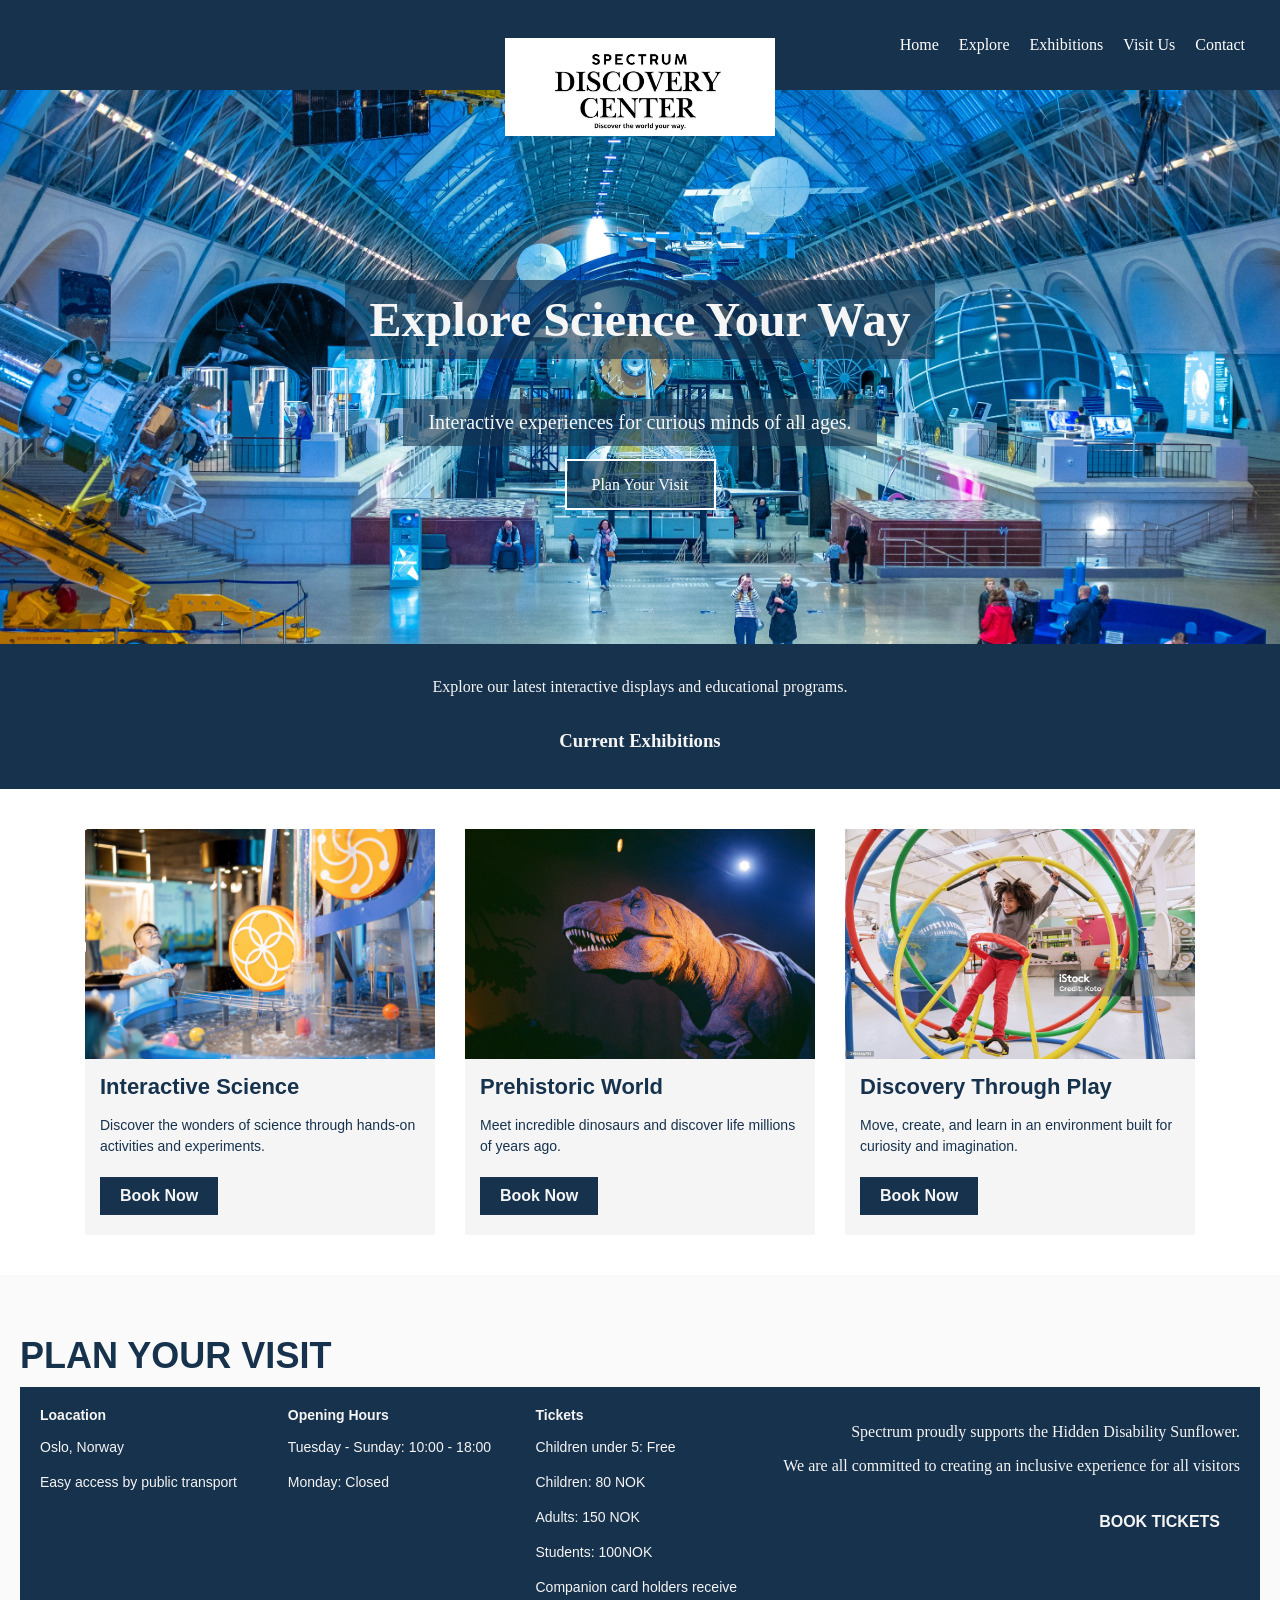
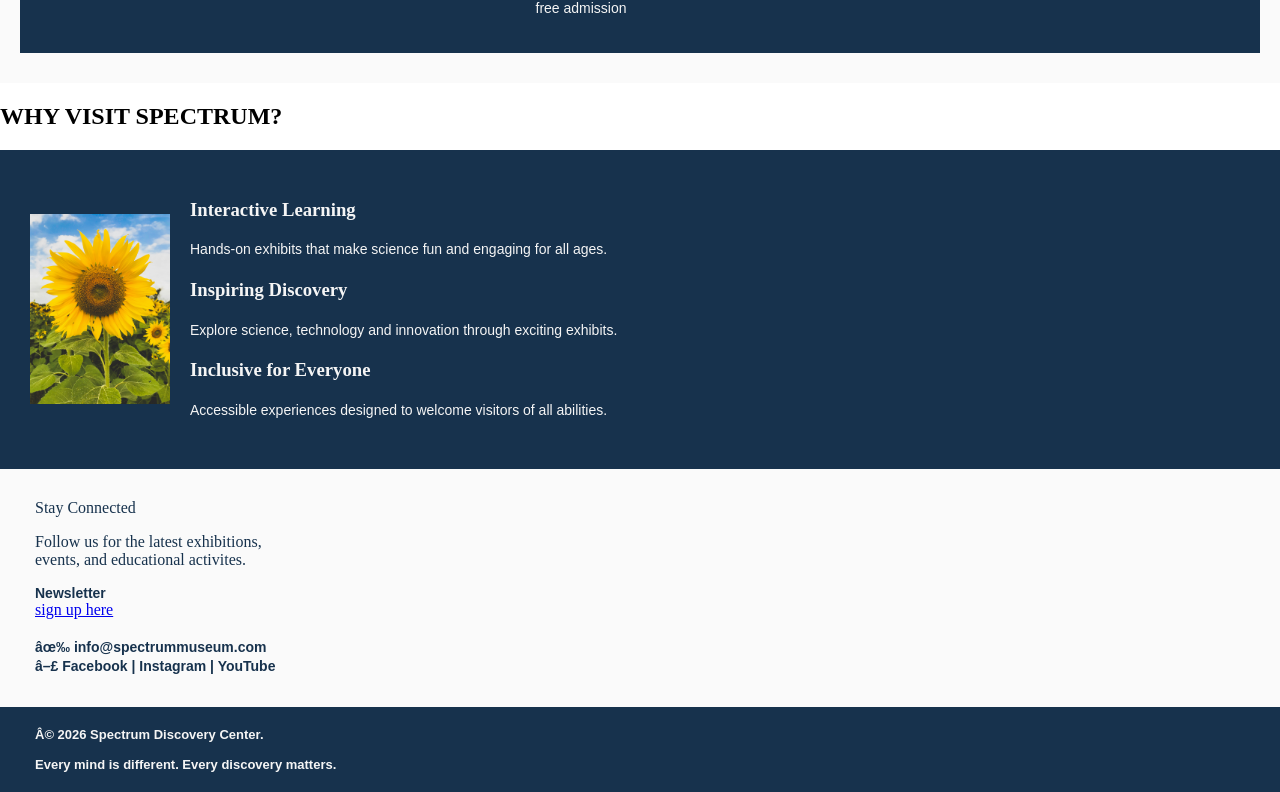
==== index.html @ 89697efa "Add exhibitions page and pdate homepage" ====
<!DOCTYPE html>
<html lang="en>
<head>
    <meta charset="UTF-8">
    <meta name ="viewport" content="width=device-width, initial-scale=1.0">

    <title>Home | Spectrum Science Museum</title>

    <meta
            name="description"
            content="Explore interactive science experiences for curious minds of all ages.">

    <link rel="stylesheet" href="style.css">
</head>

<body>

<header>

    <div class="logo">
        <img src="images/logo.png" alt="Spectrum Discovery Center">
    </div>

    <nav>
        <a href="index.html">Home</a>
        <a href="explore.html">Explore</a>
        <a href="exhibitions.html">Exhibitions</a>
        <a href="visit.html">Visit Us</a>
        <a href="contact.html">Contact</a>
    </nav>

</header>  
<main>

    <section class="hero">
    
    <h2>Explore Science Your Way</h2>

    <p>
        Interactive experiences for curious minds of all ages.
    </p>

    <a href="visit.html" class="btn"> Plan Your Visit

    </a>

    </section>
    <section class="exhibitions">
        <p>Explore our latest interactive displays and educational programs.</p>
         <h3>Current Exhibitions</h3>
    </section>
<section class="exhibition-cards">

    <article class="exhibition-card">
        <img src="images/interactive-science.png" alt="Exhibition 1">
        <h3>Interactive Science</h3>
        <p>Discover the wonders of science through hands-on activities and experiments.</p>
        <a href="exhibitions.html" class="card">Book Now</a>
    </article>

    <article class="exhibition-card">
        <img src="images/prehistoric-world.jpg" alt="Exhibition 2">
        <h3>Prehistoric World</h3>
        <p>Meet incredible dinosaurs and discover life millions of years ago.</p>
        <a href="exhibitions.html" class="card">Book Now</a>
    </article>

    <article class="exhibition-card">
        <img src="images/discovery-through-play.jpg" alt="Exhibition 3">
        <h3>Discovery Through Play</h3>
        <p>Move, create, and learn in an environment built for curiosity and imagination.</p>
        <a href="exhibitions.html" class="card">Book Now</a>
    </article>
</section>

<section class="visit-section">
    <h2>Plan Your Visit</h2>

    <div class="visit-info">
        
        <div class="visit-column"
>
            <h3>Loacation</h3>
            <p>Oslo, Norway</p>
            <p>Easy access by public transport</p>
        </div>

        <div class="visit-column">
            <h3>Opening Hours</h3>
            <p>Tuesday - Sunday: 10:00 - 18:00 </p>
            <p>Monday: Closed</p>
        </div>

        <div class="visit-column">
            <h3>Tickets</h3>
            <p>Children under 5: Free</p>
            <p>Children: 80 NOK</p>
            <p>Adults: 150 NOK</p>
            <p>Students: 100NOK</p>
            <p>Companion card holders receive free admission</p>
        </div>
    

    <div class="visit-accessability">
        <p>Spectrum proudly supports the Hidden Disability Sunflower. </p>  
        <p>We are all committed to creating an inclusive experience for all visitors</p>   


<a href="visit.html" class="visit-button">BOOK TICKETS </a>

</div>

</section>

<section class="Why-visit">

    <h2>WHY VISIT SPECTRUM?</h2>

    <div class="why-visit-content">

        <img src="images/sunflower.jpg"alt="Hidden Disability Sunflower" class=sunflower-image>

        <div class="why-visit-text">
            <h3>Interactive Learning</h3>
            <p> Hands-on exhibits that make science fun and engaging for all ages.</p>
            <h3>Inspiring Discovery</h3>
            <p>Explore science, technology and innovation through exciting exhibits.</p>

        <h3>Inclusive for Everyone</h3>

        <p>Accessible experiences designed to welcome visitors of all abilities. </p>
       
        </div>

        </div>

    </section>

    <section class="stay-connected"
        <h2>Stay Connected</h2>
        
        <p class="stay-intro">

    Follow us for the latest exhibitions, <br> 
    events, and educational activites.
    </p>    

    <div class="newsletter">
        <h3>Newsletter</h3>
        <a href="#">sign up here</a>
    </div>

    <div class="contact-info">
        <p>✉ info@spectrummuseum.com</p>
        <p>▣ Facebook | Instagram | YouTube</p>
    </div>

</section>

</main>  

<footer class="footer">

    <p>© 2026 Spectrum Discovery Center.</p>
    <p> Every mind is different. Every discovery matters.</p>

</footer>
</body>
</html>
---- style.css ----
body {
    margin: 0;
    background-color: #whitesmoke;
}

header {
    position: relative;
    height: 90px;
    background-color: #17324d;
    display: flex;
    align-items: center;
    justify-content: flex-end;
    padding: 0 35px;
    box-sizing: border-box;
}

.logo {
    position: absolute;
    left: 50%;
    top: 30px;
    transform: translateX(-50%);
    width: 300px;
    background-color: #whitesmoke;
    padding: 8px 15px;
    box-sizing: border-box;
    z-index: 10;
}

.logo img {
    width: 100%;
    height: auto;
    display: block;

}

nav a {
    color:white;
    text-decoration: none;
}

nav {
    display: flex;
    align-items: center;
    gap: 20px;
}


.hero h2 {
    font-size: 48px;
    color: whitesmoke;
    background-color: rgb(23 50 77 / 60%);
    display: inline-block;
    padding: 12px 25px;
}

.hero p {
    font-size: 20px;
    margin-bottom: 30px;
    color: whitesmoke;
    background-color: rgb(23 50 77 / 60%);
    width: fit-content;
    display: block;
    padding: 12px 25px;
    margin: 0 auto 30px auto;
}

.btn {
    background-color: rgb(23 50 77 / 60%);
    color:white;
    text-decoration: none;
    padding: 15px 25px;
    border: 2px solid white;
}

.hero {
    background-image: url("images/hero-image.jpg");
    background-size: cover;
    background-position: center;
    padding: 150px 20px;
    text-align: center;
}

.exhibitions {
    background-color: #17324d;
    color: whitesmoke;
    text-align: center;
    display: flex;
    flex-direction: column;
    align-items: center;
    padding: 18px 20px;

}
.exhibition-intro {
    font-family: "Cinzel", sans-serif;
    font-size: 16px;
    margin: 0 0 10px;
    text-transform: uppercase;
    
}

.exhibitions h2 {
    font-family: "Cinzel", sans-serif;
    font-size: 36px;
    color: whitesmoke;
    margin: 0;
    text-transform: uppercase;

}
.exhibition-cards {
    display: flex;
    flex-direction: row;
    justify-content: center;
    align-items: stretch;
    gap: 30px;
    width: 100%;
    padding: 40px 3%;
    box-sizing: border-box;
}

.exhibition-card {
    flex: 1;
    max-width: 350px;
    background-color: whitesmoke;

}

.exhibition-card h3 {
    font-family: "Cinzel", sans-serif;
    color:#17324d;
    font-size: 22px;
    margin: 15px;
}
.exhibition-card img {
    width: 100%;
    height: 230px;
    object-fit: cover;
    display: block;
}

.exhibition-card p {
    font-family: "Poppins", sans-serif;
    color: #17324d;
    font-size: 14px;
    line-height: 1.5;
    margin: 0 15px 20px;
}

.exhibition-card .card {
    display: inline-block;
  background-color: #17324d;
  color: whitesmoke;
  text-decoration: none;
  padding: 10px 20px;
  margin: 0 15px 20px;
  font-family: "Poppins", sans-serif;
  font-weight: 600;

}

.visit-section {
  padding: 30px 20px;
  background-color:#FAFAFA;
}

.visit-section h2 {
  font-family: "Cinzel", sans-serif;
  font-size: 36px;
  color: #17324d;
  text-transform: uppercase;
 margin-bottom: 10px;
}

.visit-info {
  display: flex;
  justify-content: space-between;
  gap: 20px;
  background-color: #17324d;
  color: whitesmoke;
  padding: 20px;
}

.visit-column {
  flex: 1;
}

.visit-column h3 {
  font-family: "Poppins", sans-serif;
  font-size: 14px;
  color: whitesmoke;
  margin-top: 0;
  
}

.visit-column p {
  font-family: "Poppins", sans-serif;
  font-size: 14px;
  line-height: 1.5;
}

.visit-accessability {
 text-align: right;
  
}

.visit-button {
  display: inline-block;
  background-color: 17324d;
  color: whitesmoke;
  text-decoration: none;
  padding: 12px 20px;
  margin-top: 10px;
  font-family: "Poppins", sans-serif;
  font-weight: 600;
}

.why-visit-content {
    display: flex;
    align-items: center;
    gap: 20px;
    background-color: #17324d;
    color: whitesmoke;
  padding: 30px 
 
}

.sunflower-image {
    width: 140px;
    height: 190px;
    object-fit: cover;
    flex-shrink: 0;
}

.why-visit-text {
    flex: 1;
}

.why-visit h2 {
    font-family: "Cinzel", sans-serif;
    color: #17324d;
    font-size: 36px;
    margin: 0px;
    text-transform: uppercase;
    padding: 30px 20px 15px;
}

.why-visit h3 {
    font-family: "Poppins", sans-serif;
    color: whitesmoke;
    font-size: 18px;
    margin: 0 0 5px;
}

.why-visit-text p {
    font-family: "Poppins", sans-serif;
    color: whitesmoke;
    font-size: 14px;
    line-height: 1.5;
    margin: 0 0 18px;
}

.stay-connected {
    background-color: #FAFAFA;
    color: #17324d;
    padding: 30px 35px;
}

.stay-connected h2 {
    font-family: "Cinzel", sans-serif;
    font-size: 28px;
    margin: 0 0 15px;
    text-transform: uppercase;
}

.stay.intro {
    font-family: "Poppins", sans-serif;
    font-size: 14px;
    font-weight: 600;
    line-height: 1.5;
    margin-bottom:20px;
}

.newsletter h3 {
    font-family: "Poppins", sans-serif;
    font-size: 14px;
   margin: 0;
}

.contact-info {
   margin-top: 20px;
}

.contact-info p {
    font-family: "Poppins", sans-serif;
    font-size: 14px;
    font-weight: 600;
    margin: 3px 0;
}

.footer {
    background-color: #17324d;
    color: whitesmoke;
    padding: 20px 35px;

}

.footer p {
    font-family: "Poppins", sans-serif;
    font-size: 13px;
    font-weight: 600;
    margin: 0 0 15px;
}

.footer p:last-child {
    margin: 0;
}   

.school-banner {
    max-width: 850px;
    margin: 40px auto 30px;
    padding: 18px 20px;
    background-color: #17324d;
    color: whitesmoke;
    text-align: center;
    box-sizing: border-box;
}

.school-banner p {
    margin: 0;
    font-family:"Poppins", sans-serif;
    font-weight: 600;
    text-transform: uppercase;
}

.discovery-intro {
    text-align: center;
    padding: 10px 20px 30px;
}

.discovery-intro h1 {
    font-family: "Cinzel", sans-serif;
    color:#17324d;
    text-transform: uppercase;
    font-size: 36px;
    margin: 0 0 15px;
}

.discovery-intro p {
    max-width: 750px;
    margin: 0 auto;
    font-family: "Poppins", sans-serif;
    color: #17324d;
    line-height: 1,6;
}









/*MOBILE */
@media (max-width: 768px) {
    .exhibition-cards {

    /* NAVIGATION */
        nav {
            flex-direction: column;
            align-items: center;
            gap: 10px;
        }

        .hero h2 {
            font-size: 28px;
        }

        /*CURRENT EXHIBITIONS */
        .exhibition-cards {
            flex-direction: column;
            align-items: center;
            padding: 20px 25px;
        }

        .exhibition-card {
            width: 100%;
            max-width: 400px;

        }

        .exhibition-card img {
            width: 100%;
            height: 220 px;
            object-fit: cover;
        }
        
        /*Plan Your Visit */
        .visit-info {
            flex-direction: column;
            align-items: center;
            text-align: center;
        }

        .visit-column {
          width: 100%;
        }

        .visit-accessability {
            text-align: left;
        }

        /*Why Visit Spectrum */
        .why-visit-content {
            flex-direction: column;
            align-items: flex-start;
        }

        .sunflower-image {
            width: 140px;
            height: 190px;
        }

        /*Stay Connected */
        .stay-connected {
            padding: 25px 20px;
        }

        /*Footer */
        .footer {
            padding: 20px 20px;
        }   

        


}
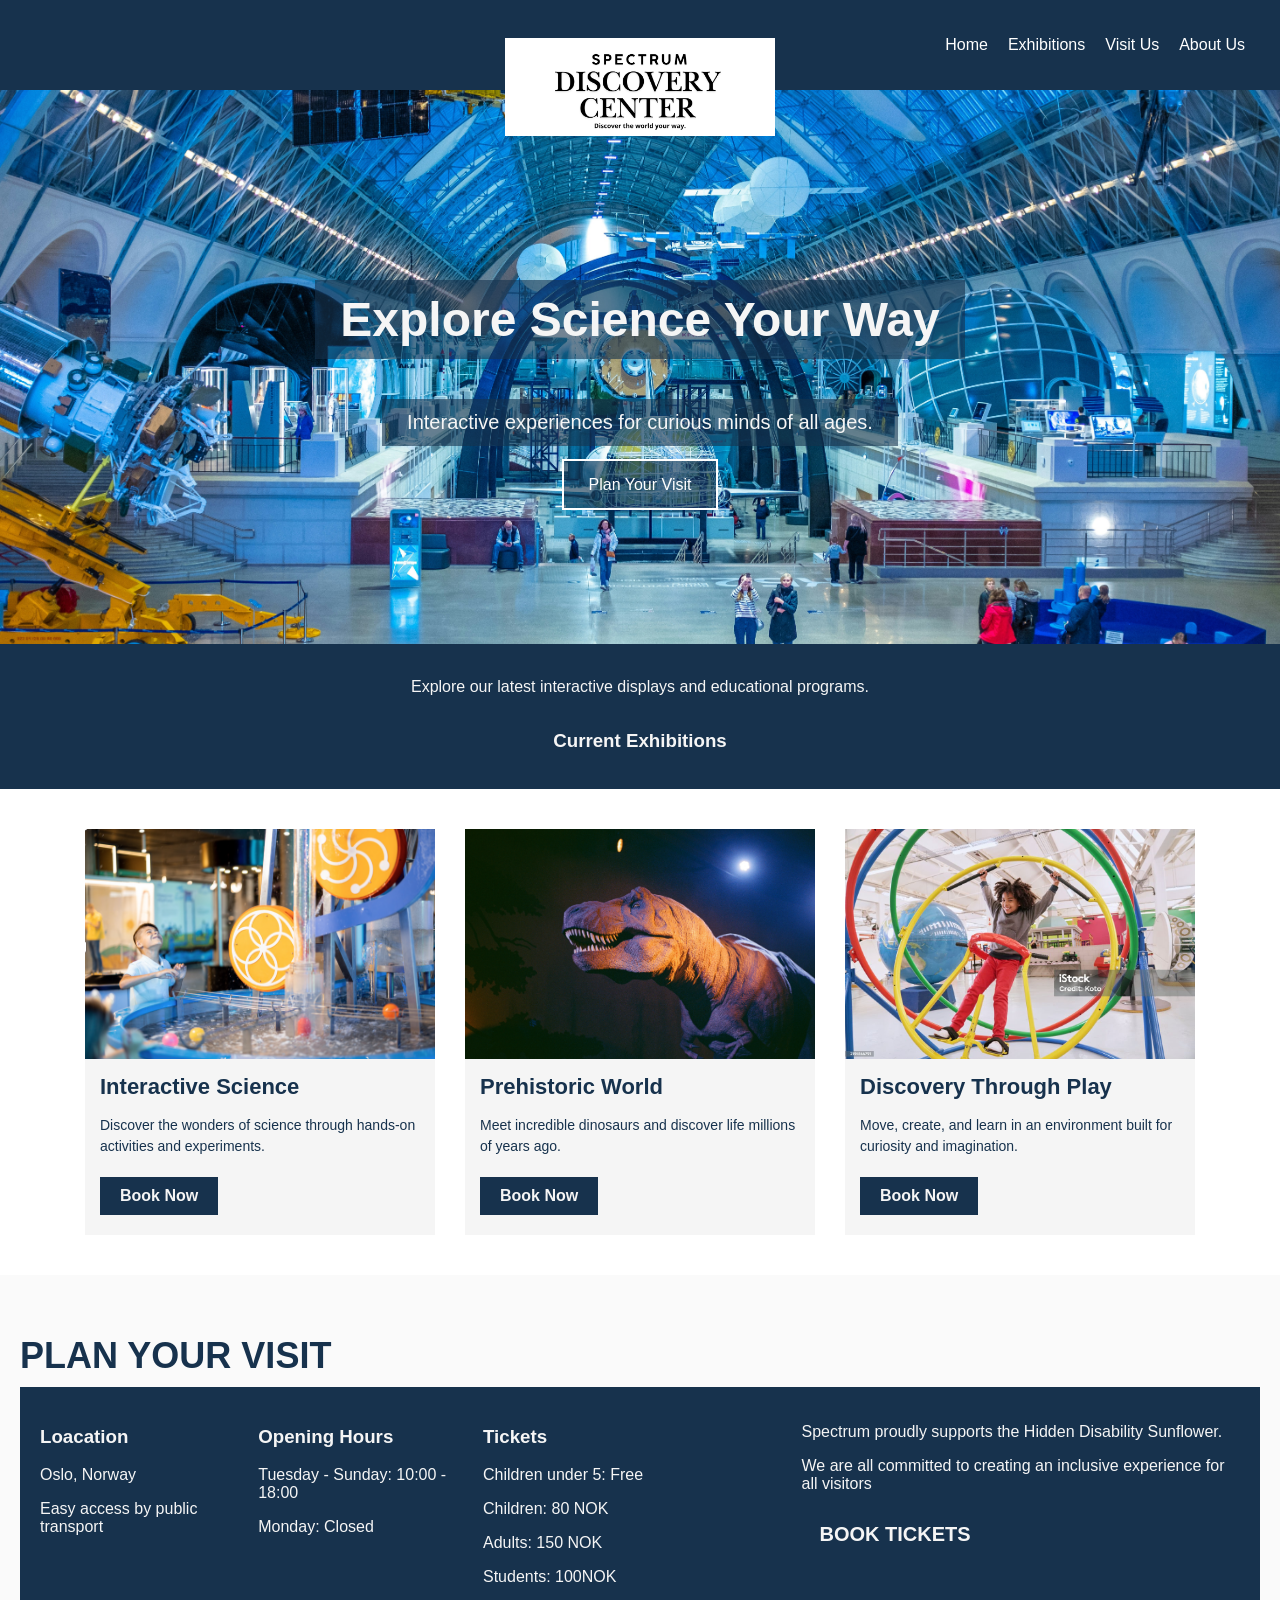
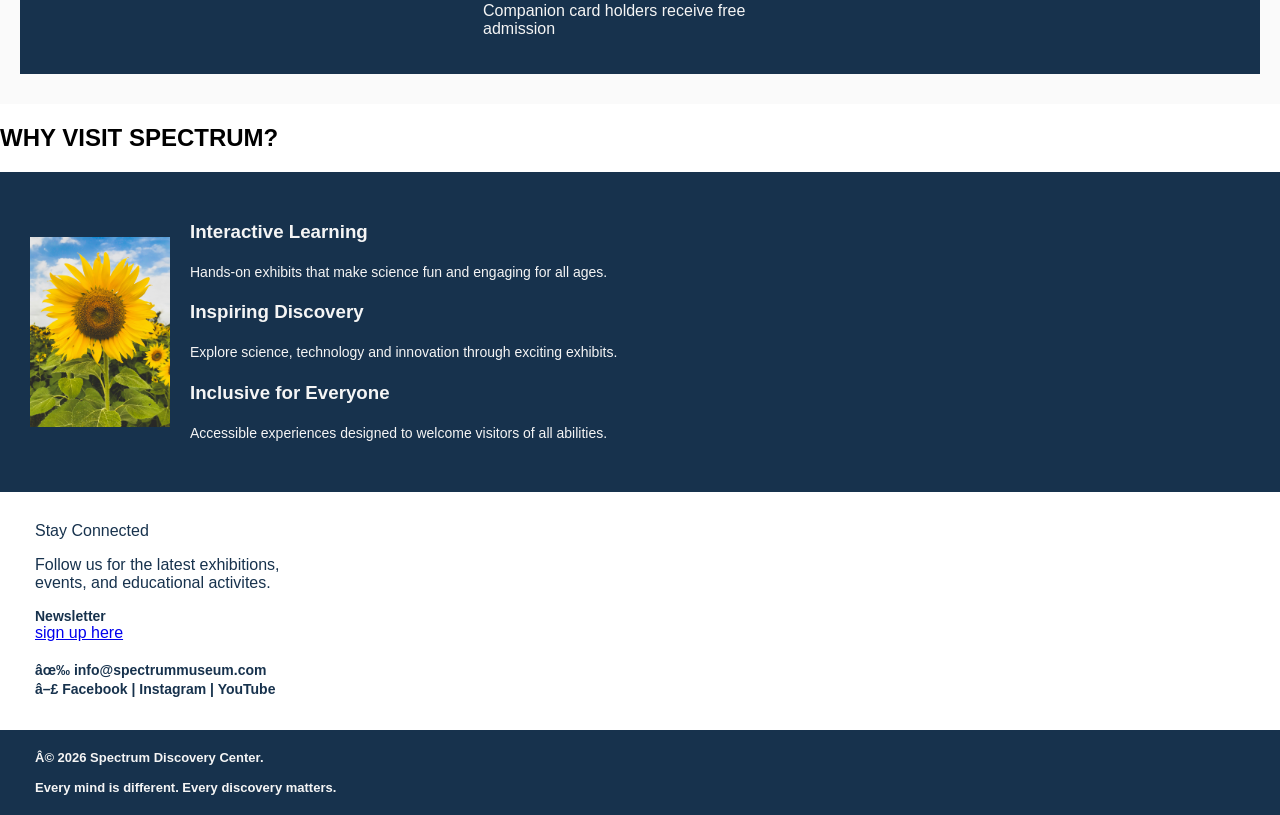
==== commit 41a5146c: "Build museum pages and responsive layouts" ====
--- a/index.html
+++ b/index.html
@@ -23,10 +23,9 @@
 
     <nav>
         <a href="index.html">Home</a>
-        <a href="explore.html">Explore</a>
         <a href="exhibitions.html">Exhibitions</a>
-        <a href="visit.html">Visit Us</a>
-        <a href="contact.html">Contact</a>
+        <a href="about us.html">Visit Us</a>
+        <a href="contact.html">About Us</a>
     </nav>
 
 </header>  
@@ -55,14 +54,14 @@
         <img src="images/interactive-science.png" alt="Exhibition 1">
         <h3>Interactive Science</h3>
         <p>Discover the wonders of science through hands-on activities and experiments.</p>
-        <a href="exhibitions.html" class="card">Book Now</a>
+        <a href" class="card">Book Now</a>
     </article>
 
     <article class="exhibition-card">
         <img src="images/prehistoric-world.jpg" alt="Exhibition 2">
         <h3>Prehistoric World</h3>
         <p>Meet incredible dinosaurs and discover life millions of years ago.</p>
-        <a href="exhibitions.html" class="card">Book Now</a>
+        <a href" class="card">Book Now</a>
     </article>
 
     <article class="exhibition-card">
@@ -76,7 +75,7 @@
 <section class="visit-section">
     <h2>Plan Your Visit</h2>
 
-    <div class="visit-info">
+    <div class="home-visit-info">
         
         <div class="visit-column"
 >
--- a/style.css
+++ b/style.css
@@ -1,6 +1,12 @@
 body {
     margin: 0;
     background-color: #whitesmoke;
+    font-family: "Cinzel", sans-serif;
+}
+
+h1,
+h2 {
+    font-family: "Cinzel", sans-serif;
 }
 
 header {
@@ -47,6 +53,7 @@
 
 .hero h2 {
     font-size: 48px;
+    font-family: "Cinzel", sans-serif;
     color: whitesmoke;
     background-color: rgb(23 50 77 / 60%);
     display: inline-block;
@@ -55,6 +62,7 @@
 
 .hero p {
     font-size: 20px;
+    font-family: "Cinzel", sans-serif;
     margin-bottom: 30px;
     color: whitesmoke;
     background-color: rgb(23 50 77 / 60%);
@@ -146,7 +154,7 @@
 }
 
 .exhibition-card .card {
-    display: inline-block;
+  display: inline-block;
   background-color: #17324d;
   color: whitesmoke;
   text-decoration: none;
@@ -170,7 +178,7 @@
  margin-bottom: 10px;
 }
 
-.visit-info {
+.home-visit-info {
   display: flex;
   justify-content: space-between;
   gap: 20px;
@@ -179,11 +187,11 @@
   padding: 20px;
 }
 
-.visit-column {
+.home-visit-column {
   flex: 1;
 }
 
-.visit-column h3 {
+.home-visit-column h3 {
   font-family: "Poppins", sans-serif;
   font-size: 14px;
   color: whitesmoke;
@@ -191,18 +199,18 @@
   
 }
 
-.visit-column p {
+.home-visit-column p {
   font-family: "Poppins", sans-serif;
   font-size: 14px;
   line-height: 1.5;
 }
 
-.visit-accessability {
+.home-visit-accessability {
  text-align: right;
   
 }
 
-.visit-button {
+.home-visit-accessability {
   display: inline-block;
   background-color: 17324d;
   color: whitesmoke;
@@ -232,6 +240,10 @@
 
 .why-visit-text {
     flex: 1;
+    width: 100%;
+    max-width: none;
+    margin: 0;
+    padding: 0;
 }
 
 .why-visit h2 {
@@ -258,8 +270,17 @@
     margin: 0 0 18px;
 }
 
+.why-visit content {
+    width: 100%;
+    max-width: none;
+    margin: 0;
+    padding: 60px 40px;
+    box-sizing: border-box;
+    background-color: #17324d;
+}
+
 .stay-connected {
-    background-color: #FAFAFA;
+    background-color:white;
     color: #17324d;
     padding: 30px 35px;
 }
@@ -352,17 +373,308 @@
     line-height: 1,6;
 }
 
-
-
-
-
-
-
-
+.experience {
+    max-width: 1200px;
+    margin: 0 auto;
+    padding: 40px 20px;
+    display: grid;
+    grid-template-columns: 1fr 340px;
+    gap: 60px;
+    align-items: start;
+}
+
+.experience h2 {
+    margin-top: 0;
+    margin-bottom: 24px;
+}
+
+.experience h3 {
+    margin-top: 20px;
+    margin-bottom: 4px;
+    font-size: 1rem;
+}
+
+.experience p {
+    max-width: 700px;
+    line-height: 1.6;
+    margin: 0 0 16px;
+    line-height: 1,5;
+}
+
+.experience img {
+    width: 260px;
+    height: 190px;
+    object-fit: cover;
+    flex-shrink: 0;
+    max-width: 1160px;
+}
+
+.sunflower-card {
+    background-color: #17324d;
+    font-family: "Cinzel", sans-serif;
+    color: whitesmoke;
+    padding: 20px;
+    text-align: center;
+    max-width: 340px;
+}
+
+.sunflower-card h2 {
+    margin-top: 0;
+    margin-bottom: 18px;
+    font-size: 1,1rem;
+}
+
+.sunflower-card p {
+    margin: 0;
+    line-height: 1,5;
+    font-size: 0,95rem;
+}
+
+.sunflower-card img {
+    display: block;
+    width: 180px;
+    max-width: 100%;
+    height: auto;
+    margin: 0 auto;
+}
+
+.exhibition-details {
+    max-width: 1160px;
+    margin: 0 auto;
+    padding: 20px 20px 30px;
+}
+
+.exhibition-details p {
+    max-width: 800px;
+    margin: 0 0 16px;
+    line-height: 1,5;
+    font-size: 16px;
+    line-height: 1,6;
+}
+
+.exhibition-details ul {
+    margin: 0;
+    padding-left: 22px;
+    line-height: 1,5;
+    font-size: 16px;
+}
+
+.exhibition-details li {
+    margin-bottom: 4px;
+}
+
+.ready-explore {
+    max-width: 1160px;
+    margin: 0 auto;
+    padding: 40px 30px 65px;
+}
+
+.ready-explore h2 {
+    margin: 0 0 40px;
+    font-family: "Cinzel" sans-serif;
+    font-size: 32px;
+    text-transform: uppercase;
+}
+
+.ready-explore p {
+    margin: 0 0 22px;
+    font-size: 20px;
+    font-weight: bold;
+    line-height: 1,5;
+}
+
+.visit-button {
+    display: inline-block;
+    background-color: #17324d;
+    color: whitesmoke;
+    padding: 14px 18px;
+    font-size: 20px;
+    font-weight: bold;
+    text-decoration: none;
+    text-transform: uppercase;
+}
+
+.visit-button:hover {
+background-color: #17324d;
+}
+
+.visit-button:focus-visible {
+    outline: 3px solid #000;
+    outline-offset: 3px;
+}
+
+.explore-gallery {
+    max-width: 1160px;
+    margin: 0 auto;
+    padding: 40px 20px;
+    display: grid;
+    grid-template-columns: repeat(3, 1fr);
+    gap: 20px;
+}
+
+.explore-gallery img {
+    display: block;
+    width: 100%;
+    height: 260px;
+    object-fit: cover;
+}
+
+.visit-hero {
+    max-width: 1160px;
+    margin: 0 auto;
+    padding: 30px 20px 0;
+}
+
+.visit-hero h1 {
+    margin: 0 0 24px;
+    font-family: "Cinzel" sans-serif;
+    font-size: 32px;
+    text-transform: uppercase;
+}
+
+.visit-hero img {
+    display: block;
+    width: 100%;
+    height: 520px;
+    object-fit: cover;
+}
+
+.visit-info {
+    max-width: 1060px;
+    margin: 0 auto;
+    padding: 55px 30px;
+    background-color: white;
+    color: black;
+
+    display; grid;
+    grid-template-columns: 2fr 1fr 1fr;
+    gap: 60px;
+    align-items: start;
+}
+
+.visit-info h2 {
+    margin: 0;
+    font-family: "Cinzel"sans-serif;
+    font-size: 26px;
+    text-transform: uppercase;
+}
+
+.visit-info p {
+    margin: 0;
+    font-size: 20px;
+    line-height: 1,25;
+    text-transform: uppercase;
+
+}
+
+.visit-details {
+    max-width: 1060px;
+    margin: 0 auto;
+    padding: 45px 20px 20px;
+}
+
+.visit-details h2 {
+    margin: 0 0 6px;
+    font-family: "Cinzel" sans-serif;
+    font-size: 16px;
+}
+
+.visit-details p {
+    margin: 0 0 20px;
+    font-size: 14px;
+    line-height: 1,4;
+}
+
+.visit-details h3 {
+    margin: 0 0 18px;
+    font-size: 14px;
+}
+
+.visit-details ul {
+    margin: -14px 0 22px;
+    padding-left: 22px;
+    font-size: 14px;
+    line-height: 1,4;
+}
+
+.getting.here-heading {
+    margin-top: 28px;
+    font-size: 20px;
+}
+
+.museum.adress {
+    margin: 0 0 20px;
+    font-size: 14px;
+    font-style: normal;
+    line-height: 1,4;
+}
+
+.visit-faq {
+max-width: 1060px;
+margin: 0 auto;
+padding: 25px 20px 100px;
+}
+
+.visit-faq h2 {
+    margin: 0 0 8px;
+    font-family: "Cinzel" sans-serif;
+    font-size: 20px;
+}
+
+.visit-faq dl {
+    margin: 8px 0 0 ;
+    
+}
+
+.visit-faq dt {
+    font-weight: bold;
+    font-size: 14px;
+    line-height: 1.35;
+}
+
+.visit-faq dd {
+    margin: 0 0 2px;
+}
+
+.about-story {
+    max-width: 1160px;
+    margin: 0 auto;
+    padding: 50px 30px 70px;
+}
+
+.about-story h1 {
+    margin: 0 0 40px;
+    font-family: "Cinzel" sans-serif;
+    font-size: 32px;
+    text-transform: uppercase;
+    text-align: center;
+}
+
+.about-story h2 {
+    max-width: 1050px;
+    margin: 0 auto 50px;
+    font-family: "Cinzel" sans-serif;
+    font-size: 22px;
+    line-height: 1,35;
+    text-align: center;
+}
+
+.about-text {
+    max-width: 760px;
+    margin: 0 auto;
+    text-align: center;
+}
+
+.about-text p {
+    margin: 0 0 20px;
+    font-size: 15px;
+    font-weight: 600;
+    line-height: 1,5;
+}
 
 /*MOBILE */
 @media (max-width: 768px) {
-    .exhibition-cards {
+
 
     /* NAVIGATION */
         nav {
@@ -429,9 +741,15 @@
         .footer {
             padding: 20px 20px;
         }   
-
+    
+        .explore-gallery {
+            grid-template-columns: 1fr;
         
-
-
-}
-
+        }
+
+        .explore-gallery img {
+            height: 220px;
+        }
+
+}
+
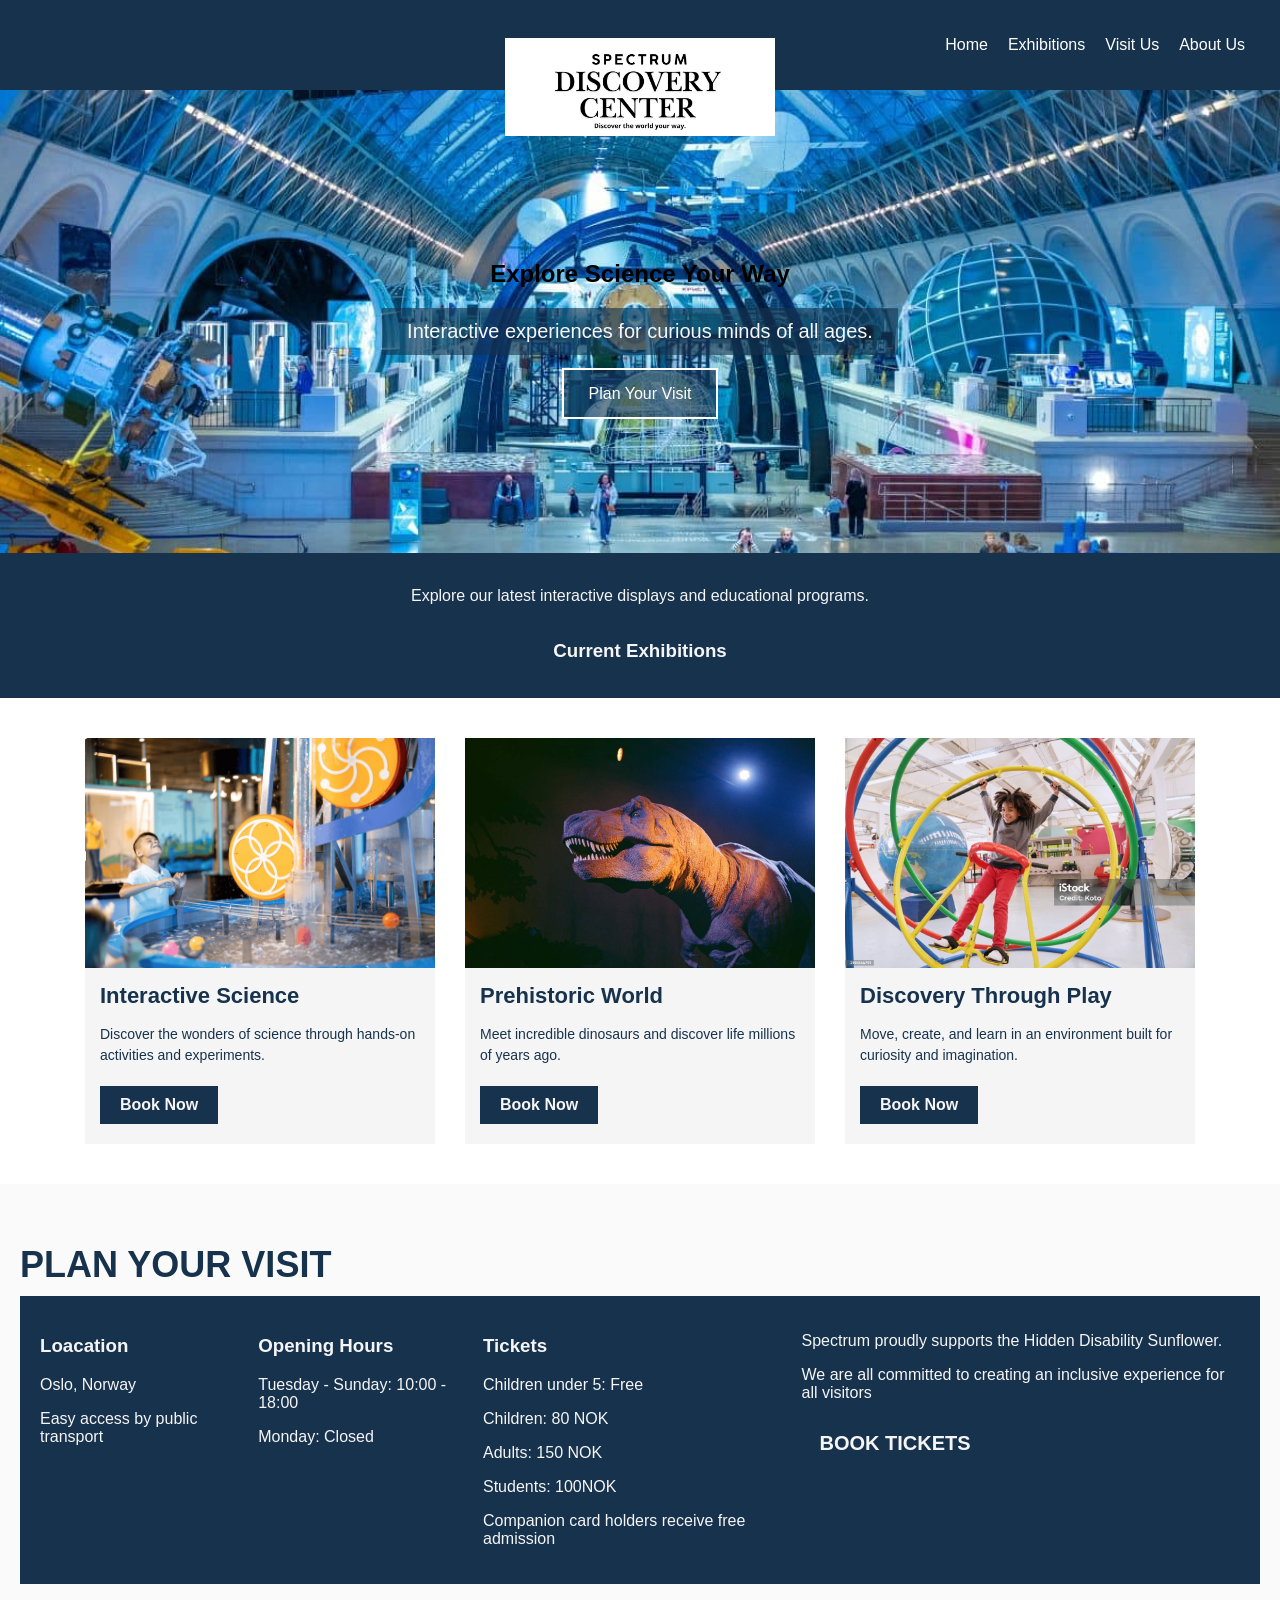
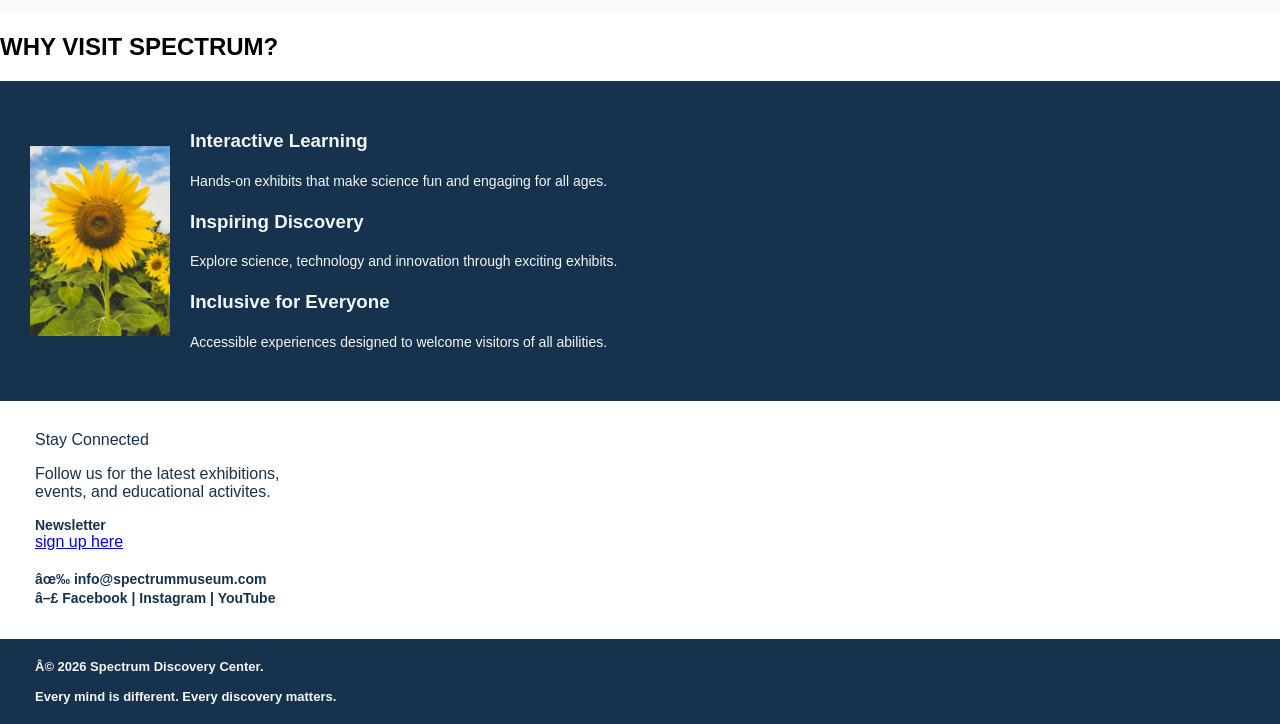
==== commit c02d6fe0: "Optimize pictures and SEO" ====
--- a/index.html
+++ b/index.html
@@ -33,7 +33,7 @@
 
     <section class="hero">
     
-    <h2>Explore Science Your Way</h2>
+    <h1>Explore Science Your Way</h1>
 
     <p>
         Interactive experiences for curious minds of all ages.
@@ -131,8 +131,6 @@
        
         </div>
 
-        </div>
-
     </section>
 
     <section class="stay-connected"
--- a/style.css
+++ b/style.css
@@ -178,6 +178,24 @@
  margin-bottom: 10px;
 }
 
+.visti-hero {
+    text-align: center;
+    padding: 30px 20px;
+}
+
+.visit-hero h1 {
+    font-size: 36px;
+    margin: 0 0 20px;
+}
+
+.visit-hero img {
+    width: 100%;
+    max-width: 900 px;
+    height: auto;
+    display: block;
+    margin: 0 auto;
+}
+
 .home-visit-info {
   display: flex;
   justify-content: space-between;
@@ -373,6 +391,14 @@
     line-height: 1,6;
 }
 
+.discovery-intro img {
+    width: 100%;
+    max-width: 900px;
+    height: auto;
+    display: block;
+    margin: 30px auto 0;
+}
+
 .experience {
     max-width: 1200px;
     margin: 0 auto;
@@ -677,15 +703,40 @@
 
 
     /* NAVIGATION */
-        nav {
+        .nav {
             flex-direction: column;
             align-items: center;
-            gap: 10px;
+            gap: 12px;
+            width: 100%;
+        }
+
+        .nav a {
+            display: block;
+            width: 100%;
+            text-align: center;
+            padding: 8px 0;
         }
 
         .hero h2 {
             font-size: 28px;
         }
+
+        .header {
+            height: auto;
+            min-height: 0;
+            flex-direction: column;
+            justify-content: center;
+            padding: 20px 15px;
+        }
+
+        .logo {
+            position: static;
+            transform: none;
+            width: 220 px;
+            margin: 0 auto 20px;
+        }
+
+        
 
         /*CURRENT EXHIBITIONS */
         .exhibition-cards {
@@ -707,6 +758,12 @@
         }
         
         /*Plan Your Visit */
+
+        .home-visit-info {
+            flex-direction: column;
+            gap: 20px;
+        }
+
         .visit-info {
             flex-direction: column;
             align-items: center;
@@ -719,6 +776,20 @@
 
         .visit-accessability {
             text-align: left;
+        }
+
+        .visit-hero {
+            padding: 20px 15px;
+        }
+
+        .visit-hero h1 {
+            font-size: 28px;
+            line-height: 1.2;
+        }
+
+        .visit-hero img {
+            width: 100%;
+            height: auto;
         }
 
         /*Why Visit Spectrum */
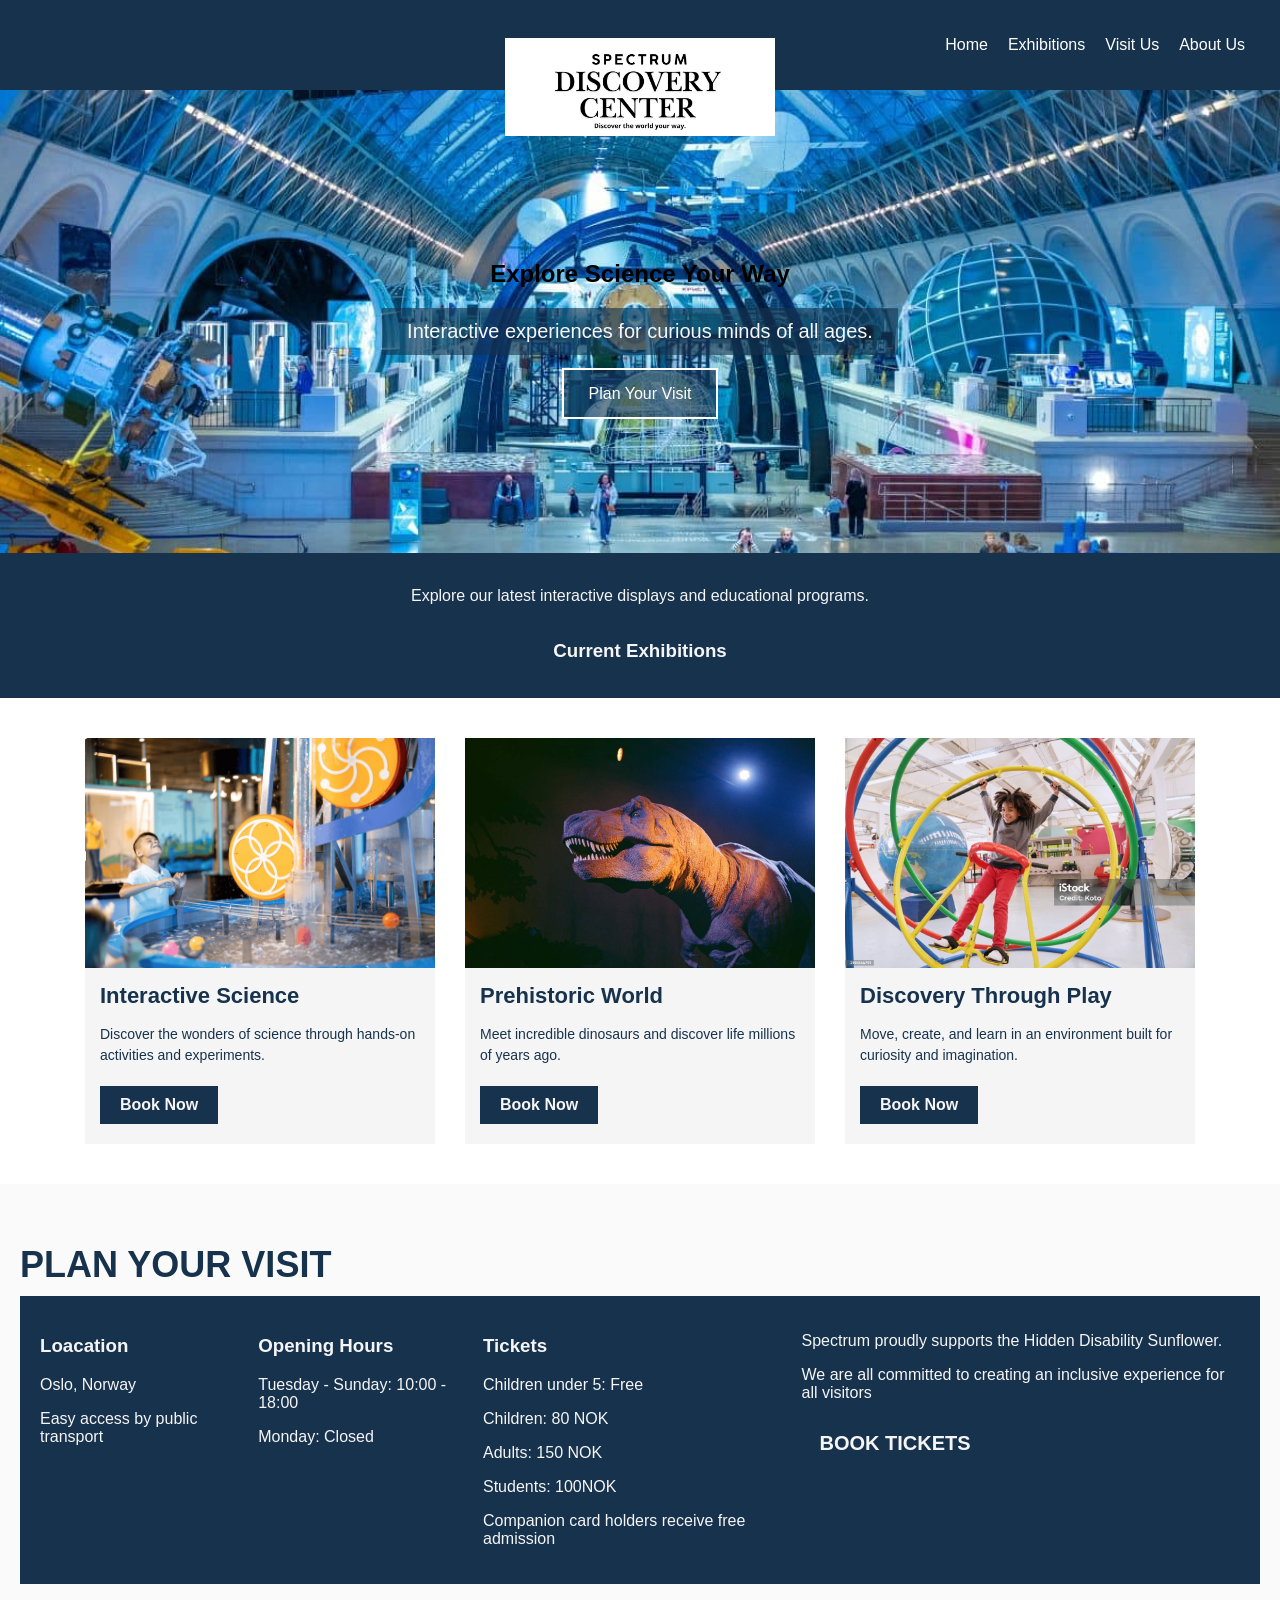
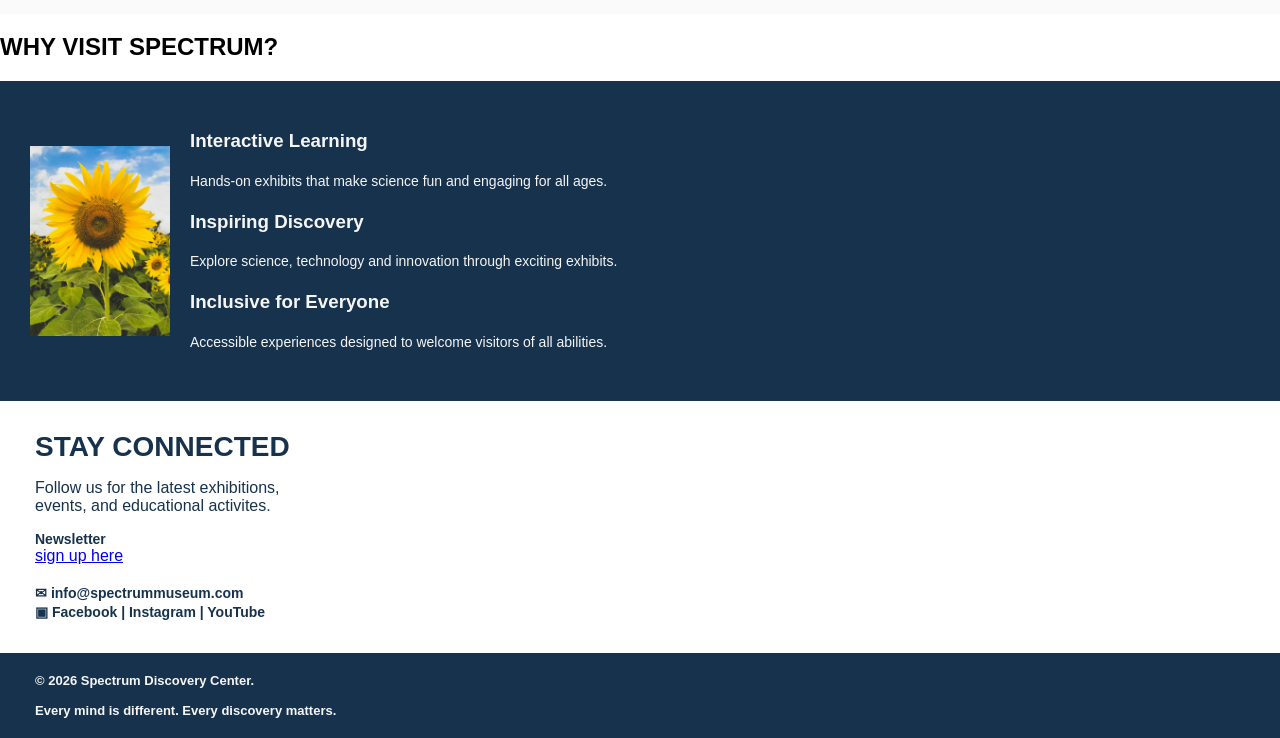
==== commit afcda9cb: "Fix HTML validation errors" ====
--- a/index.html
+++ b/index.html
@@ -1,5 +1,5 @@
 <!DOCTYPE html>
-<html lang="en>
+<html lang="en">
 <head>
     <meta charset="UTF-8">
     <meta name ="viewport" content="width=device-width, initial-scale=1.0">
@@ -24,7 +24,7 @@
     <nav>
         <a href="index.html">Home</a>
         <a href="exhibitions.html">Exhibitions</a>
-        <a href="about us.html">Visit Us</a>
+        <a href="about-us.html">Visit Us</a>
         <a href="contact.html">About Us</a>
     </nav>
 
@@ -54,14 +54,14 @@
         <img src="images/interactive-science.png" alt="Exhibition 1">
         <h3>Interactive Science</h3>
         <p>Discover the wonders of science through hands-on activities and experiments.</p>
-        <a href" class="card">Book Now</a>
+        <div class="card">Book Now</div>
     </article>
 
     <article class="exhibition-card">
         <img src="images/prehistoric-world.jpg" alt="Exhibition 2">
         <h3>Prehistoric World</h3>
         <p>Meet incredible dinosaurs and discover life millions of years ago.</p>
-        <a href" class="card">Book Now</a>
+        <div class="card">Book Now</div>
     </article>
 
     <article class="exhibition-card">
@@ -108,6 +108,7 @@
 <a href="visit.html" class="visit-button">BOOK TICKETS </a>
 
 </div>
+</div>
 
 </section>
 
@@ -117,7 +118,7 @@
 
     <div class="why-visit-content">
 
-        <img src="images/sunflower.jpg"alt="Hidden Disability Sunflower" class=sunflower-image>
+        <img src="images/sunflower.jpg" alt="Hidden Disability Sunflower" class=sunflower-image>
 
         <div class="why-visit-text">
             <h3>Interactive Learning</h3>
@@ -133,7 +134,7 @@
 
     </section>
 
-    <section class="stay-connected"
+    <section class="stay-connected">
         <h2>Stay Connected</h2>
         
         <p class="stay-intro">
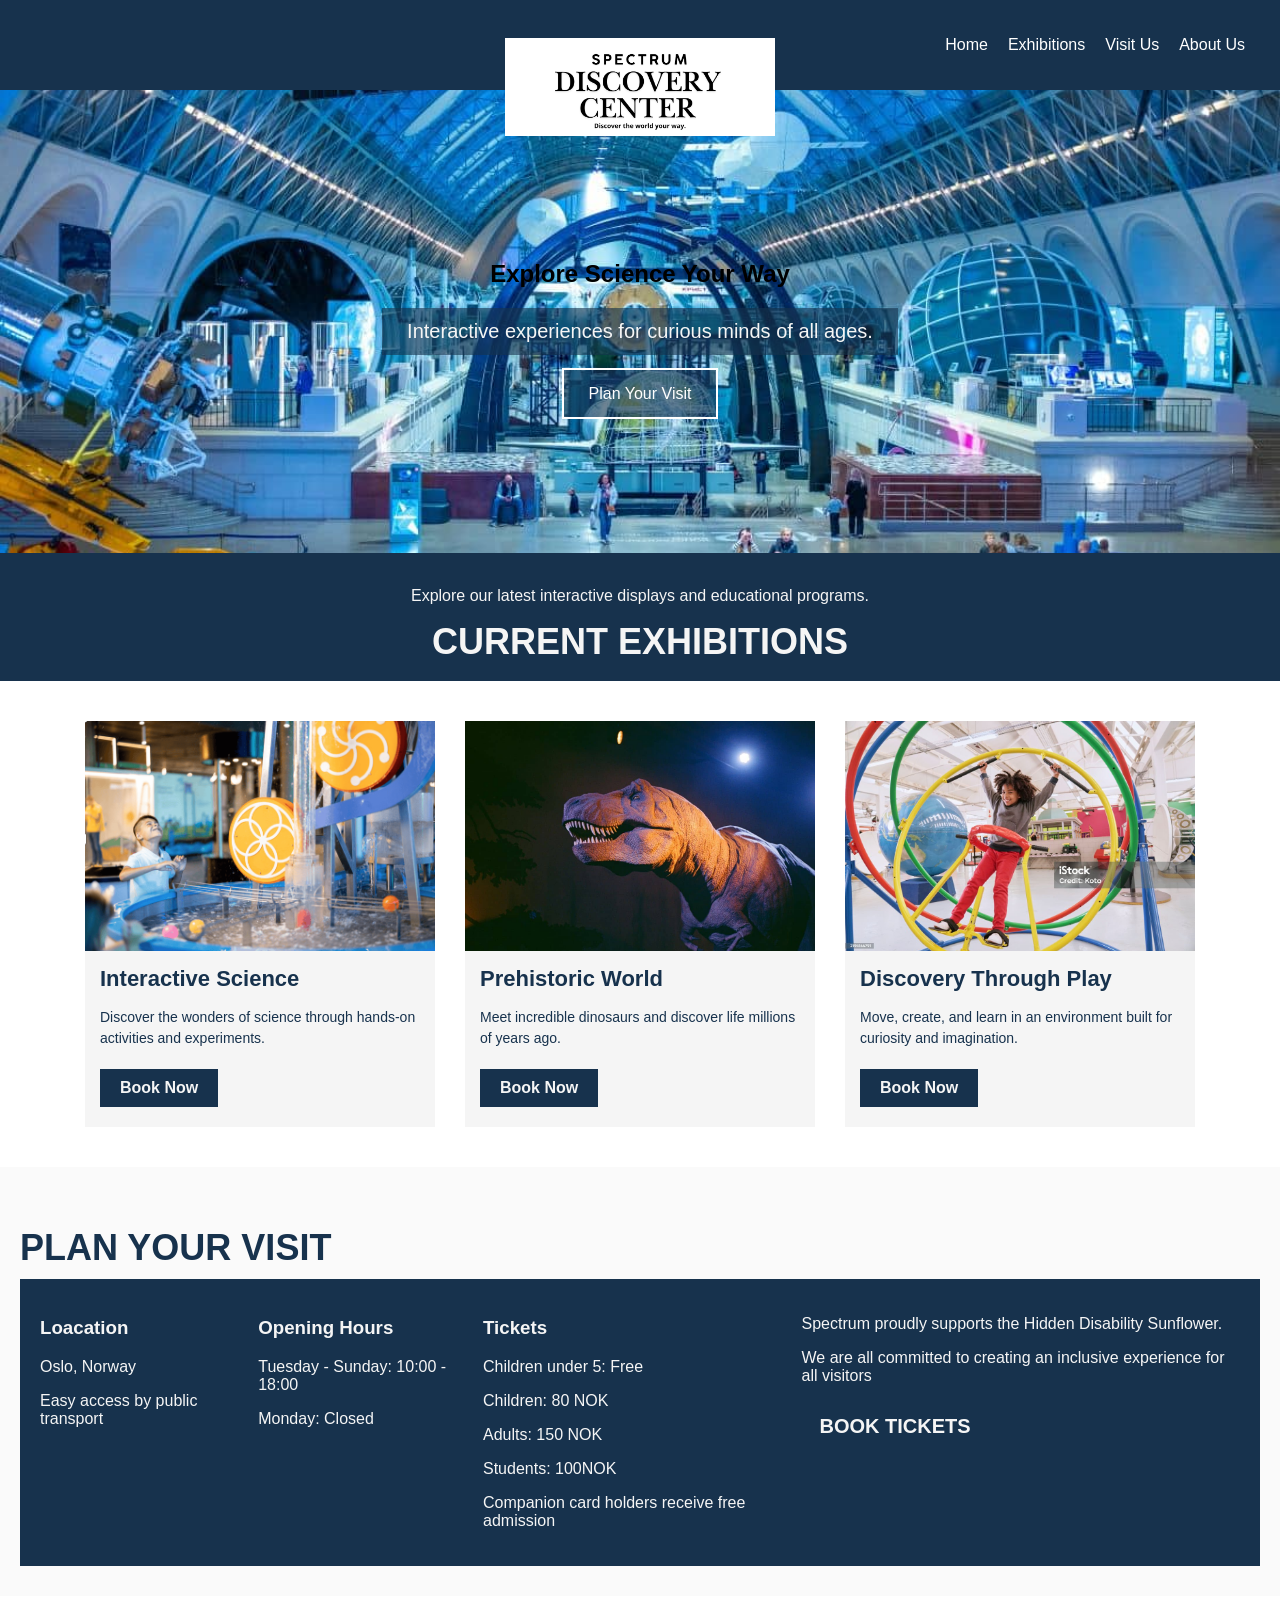
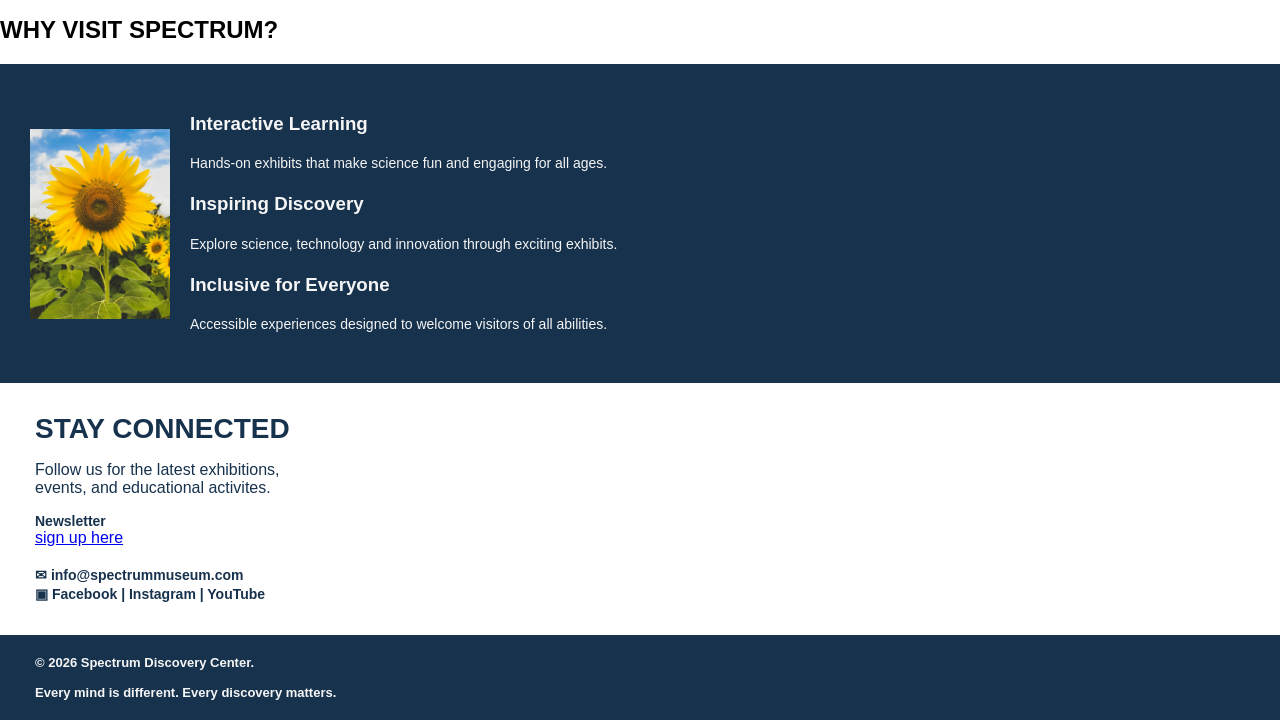
==== commit 8baa1dfb: "Fix HTML validation errors" ====
--- a/index.html
+++ b/index.html
@@ -46,9 +46,9 @@
     </section>
     <section class="exhibitions">
         <p>Explore our latest interactive displays and educational programs.</p>
-         <h3>Current Exhibitions</h3>
+         <h2>Current Exhibitions</h2>
     </section>
-<section class="exhibition-cards">
+<div class="exhibition-cards">
 
     <article class="exhibition-card">
         <img src="images/interactive-science.png" alt="Exhibition 1">
@@ -70,7 +70,7 @@
         <p>Move, create, and learn in an environment built for curiosity and imagination.</p>
         <a href="exhibitions.html" class="card">Book Now</a>
     </article>
-</section>
+</div>
 
 <section class="visit-section">
     <h2>Plan Your Visit</h2>
@@ -131,6 +131,7 @@
         <p>Accessible experiences designed to welcome visitors of all abilities. </p>
        
         </div>
+        </div>
 
     </section>
 
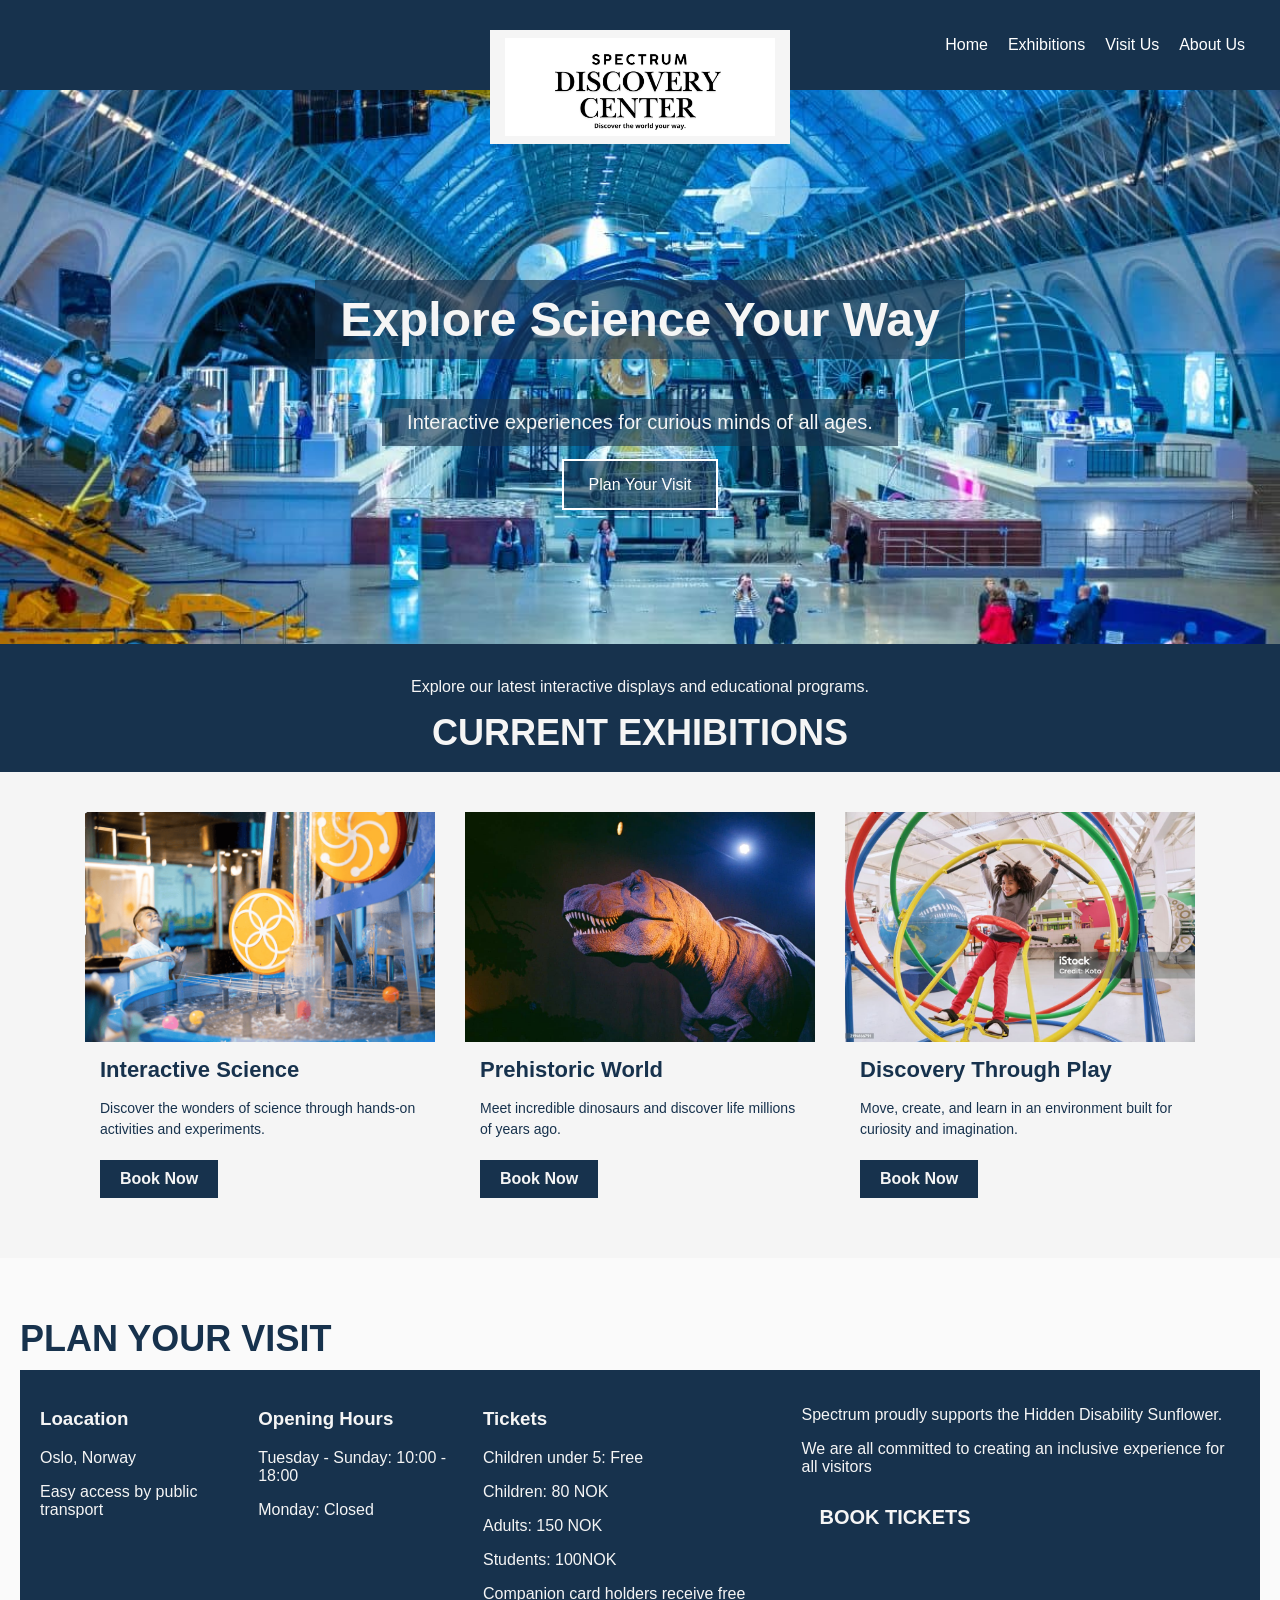
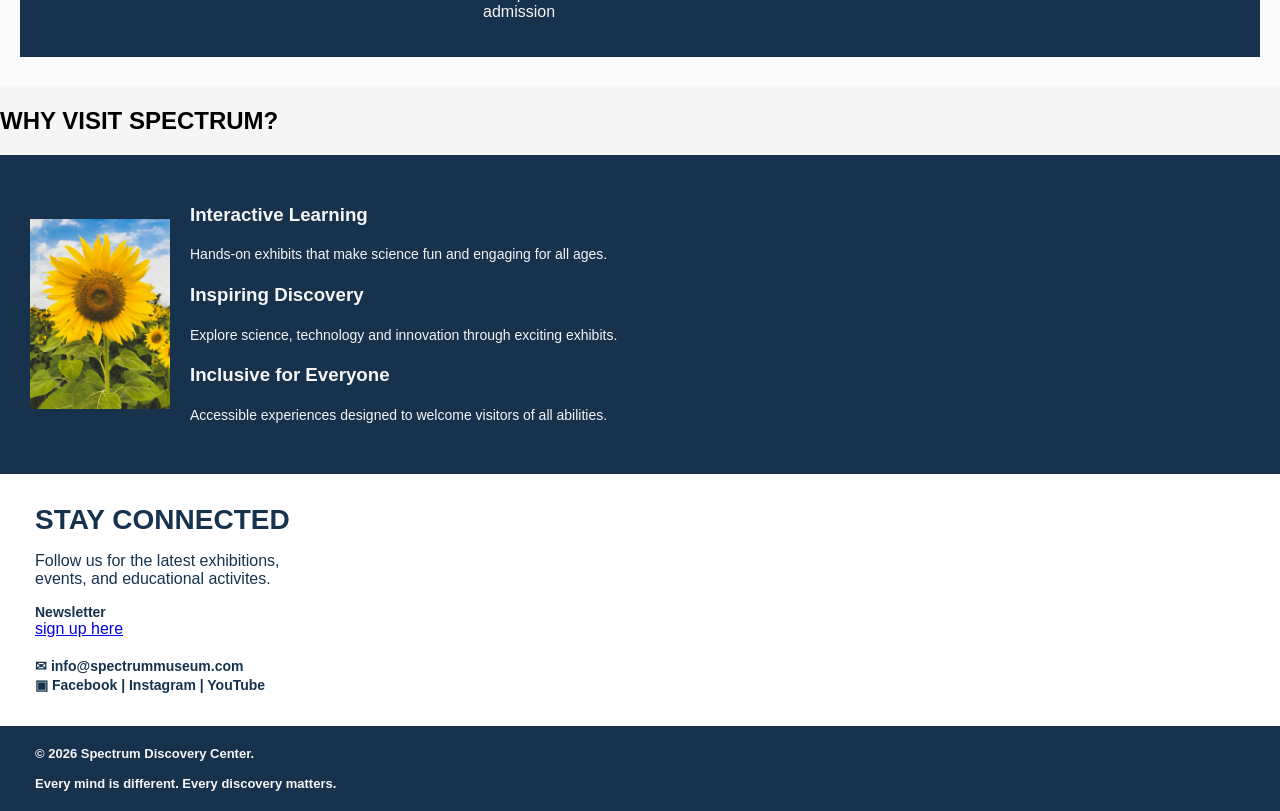
==== commit 10fed9f7: "Improve accessibility and clean up files" ====
--- a/index.html
+++ b/index.html
@@ -51,21 +51,21 @@
 <div class="exhibition-cards">
 
     <article class="exhibition-card">
-        <img src="images/interactive-science.png" alt="Exhibition 1">
+        <img src="images/interactive-science.png" alt="Interactive science exhibit with colorful displays">
         <h3>Interactive Science</h3>
         <p>Discover the wonders of science through hands-on activities and experiments.</p>
         <div class="card">Book Now</div>
     </article>
 
     <article class="exhibition-card">
-        <img src="images/prehistoric-world.jpg" alt="Exhibition 2">
+        <img src="images/prehistoric-world.jpg" alt="Dinosaur model in a prehistoric exhibition">
         <h3>Prehistoric World</h3>
         <p>Meet incredible dinosaurs and discover life millions of years ago.</p>
         <div class="card">Book Now</div>
     </article>
 
     <article class="exhibition-card">
-        <img src="images/discovery-through-play.jpg" alt="Exhibition 3">
+        <img src="images/discovery-through-play.jpg" alt="Children exploring a colorful interactive science exhibit">
         <h3>Discovery Through Play</h3>
         <p>Move, create, and learn in an environment built for curiosity and imagination.</p>
         <a href="exhibitions.html" class="card">Book Now</a>
--- a/style.css
+++ b/style.css
@@ -1,6 +1,6 @@
 body {
     margin: 0;
-    background-color: #whitesmoke;
+    background-color: whitesmoke;
     font-family: "Cinzel", sans-serif;
 }
 
@@ -26,7 +26,7 @@
     top: 30px;
     transform: translateX(-50%);
     width: 300px;
-    background-color: #whitesmoke;
+    background-color: whitesmoke;
     padding: 8px 15px;
     box-sizing: border-box;
     z-index: 10;
@@ -51,7 +51,7 @@
 }
 
 
-.hero h2 {
+.hero h1 {
     font-size: 48px;
     font-family: "Cinzel", sans-serif;
     color: whitesmoke;
@@ -190,7 +190,7 @@
 
 .visit-hero img {
     width: 100%;
-    max-width: 900 px;
+    max-width: 900px;
     height: auto;
     display: block;
     margin: 0 auto;
@@ -230,7 +230,7 @@
 
 .home-visit-accessability {
   display: inline-block;
-  background-color: 17324d;
+  background-color: #17324d;
   color: whitesmoke;
   text-decoration: none;
   padding: 12px 20px;
@@ -388,7 +388,7 @@
     margin: 0 auto;
     font-family: "Poppins", sans-serif;
     color: #17324d;
-    line-height: 1,6;
+    line-height: 1.6;
 }
 
 .discovery-intro img {
@@ -424,7 +424,7 @@
     max-width: 700px;
     line-height: 1.6;
     margin: 0 0 16px;
-    line-height: 1,5;
+    line-height: 1.5;
 }
 
 .experience img {
@@ -447,13 +447,13 @@
 .sunflower-card h2 {
     margin-top: 0;
     margin-bottom: 18px;
-    font-size: 1,1rem;
+    font-size: 1.1rem;
 }
 
 .sunflower-card p {
     margin: 0;
-    line-height: 1,5;
-    font-size: 0,95rem;
+    line-height: 1.5;
+    font-size: 0.95rem;
 }
 
 .sunflower-card img {
@@ -473,15 +473,15 @@
 .exhibition-details p {
     max-width: 800px;
     margin: 0 0 16px;
-    line-height: 1,5;
+    line-height: 1.5;
     font-size: 16px;
-    line-height: 1,6;
+    line-height: 1.6;
 }
 
 .exhibition-details ul {
     margin: 0;
     padding-left: 22px;
-    line-height: 1,5;
+    line-height: 1.5;
     font-size: 16px;
 }
 
@@ -497,7 +497,7 @@
 
 .ready-explore h2 {
     margin: 0 0 40px;
-    font-family: "Cinzel" sans-serif;
+    font-family: "Cinzel", sans-serif;
     font-size: 32px;
     text-transform: uppercase;
 }
@@ -506,7 +506,7 @@
     margin: 0 0 22px;
     font-size: 20px;
     font-weight: bold;
-    line-height: 1,5;
+    line-height: 1.5;
 }
 
 .visit-button {
@@ -553,7 +553,7 @@
 
 .visit-hero h1 {
     margin: 0 0 24px;
-    font-family: "Cinzel" sans-serif;
+    font-family: "Cinzel", sans-serif;
     font-size: 32px;
     text-transform: uppercase;
 }
@@ -572,7 +572,7 @@
     background-color: white;
     color: black;
 
-    display; grid;
+    display: grid;
     grid-template-columns: 2fr 1fr 1fr;
     gap: 60px;
     align-items: start;
@@ -580,7 +580,7 @@
 
 .visit-info h2 {
     margin: 0;
-    font-family: "Cinzel"sans-serif;
+    font-family: "Cinzel",sans-serif;
     font-size: 26px;
     text-transform: uppercase;
 }
@@ -588,7 +588,7 @@
 .visit-info p {
     margin: 0;
     font-size: 20px;
-    line-height: 1,25;
+    line-height: 1.25;
     text-transform: uppercase;
 
 }
@@ -601,14 +601,14 @@
 
 .visit-details h2 {
     margin: 0 0 6px;
-    font-family: "Cinzel" sans-serif;
+    font-family: "Cinzel", sans-serif;
     font-size: 16px;
 }
 
 .visit-details p {
     margin: 0 0 20px;
     font-size: 14px;
-    line-height: 1,4;
+    line-height: 1.4;
 }
 
 .visit-details h3 {
@@ -620,7 +620,7 @@
     margin: -14px 0 22px;
     padding-left: 22px;
     font-size: 14px;
-    line-height: 1,4;
+    line-height: 1.4;
 }
 
 .getting.here-heading {
@@ -632,7 +632,7 @@
     margin: 0 0 20px;
     font-size: 14px;
     font-style: normal;
-    line-height: 1,4;
+    line-height: 1.4;
 }
 
 .visit-faq {
@@ -643,7 +643,7 @@
 
 .visit-faq h2 {
     margin: 0 0 8px;
-    font-family: "Cinzel" sans-serif;
+    font-family: "Cinzel", sans-serif;
     font-size: 20px;
 }
 
@@ -670,7 +670,7 @@
 
 .about-story h1 {
     margin: 0 0 40px;
-    font-family: "Cinzel" sans-serif;
+    font-family: "Cinzel", sans-serif;
     font-size: 32px;
     text-transform: uppercase;
     text-align: center;
@@ -679,9 +679,9 @@
 .about-story h2 {
     max-width: 1050px;
     margin: 0 auto 50px;
-    font-family: "Cinzel" sans-serif;
+    font-family: "Cinzel", sans-serif;
     font-size: 22px;
-    line-height: 1,35;
+    line-height: 1.35;
     text-align: center;
 }
 
@@ -695,7 +695,7 @@
     margin: 0 0 20px;
     font-size: 15px;
     font-weight: 600;
-    line-height: 1,5;
+    line-height: 1.5;
 }
 
 /*MOBILE */
@@ -732,11 +732,15 @@
         .logo {
             position: static;
             transform: none;
-            width: 220 px;
+            width: 220px;
             margin: 0 auto 20px;
         }
 
-        
+        .experience {
+            grid-template-columns: 1fr;
+        }
+
+
 
         /*CURRENT EXHIBITIONS */
         .exhibition-cards {
@@ -753,7 +757,7 @@
 
         .exhibition-card img {
             width: 100%;
-            height: 220 px;
+            height: 220px;
             object-fit: cover;
         }
         
@@ -765,7 +769,7 @@
         }
 
         .visit-info {
-            flex-direction: column;
+            grid-template-columns: 1fr;
             align-items: center;
             text-align: center;
         }
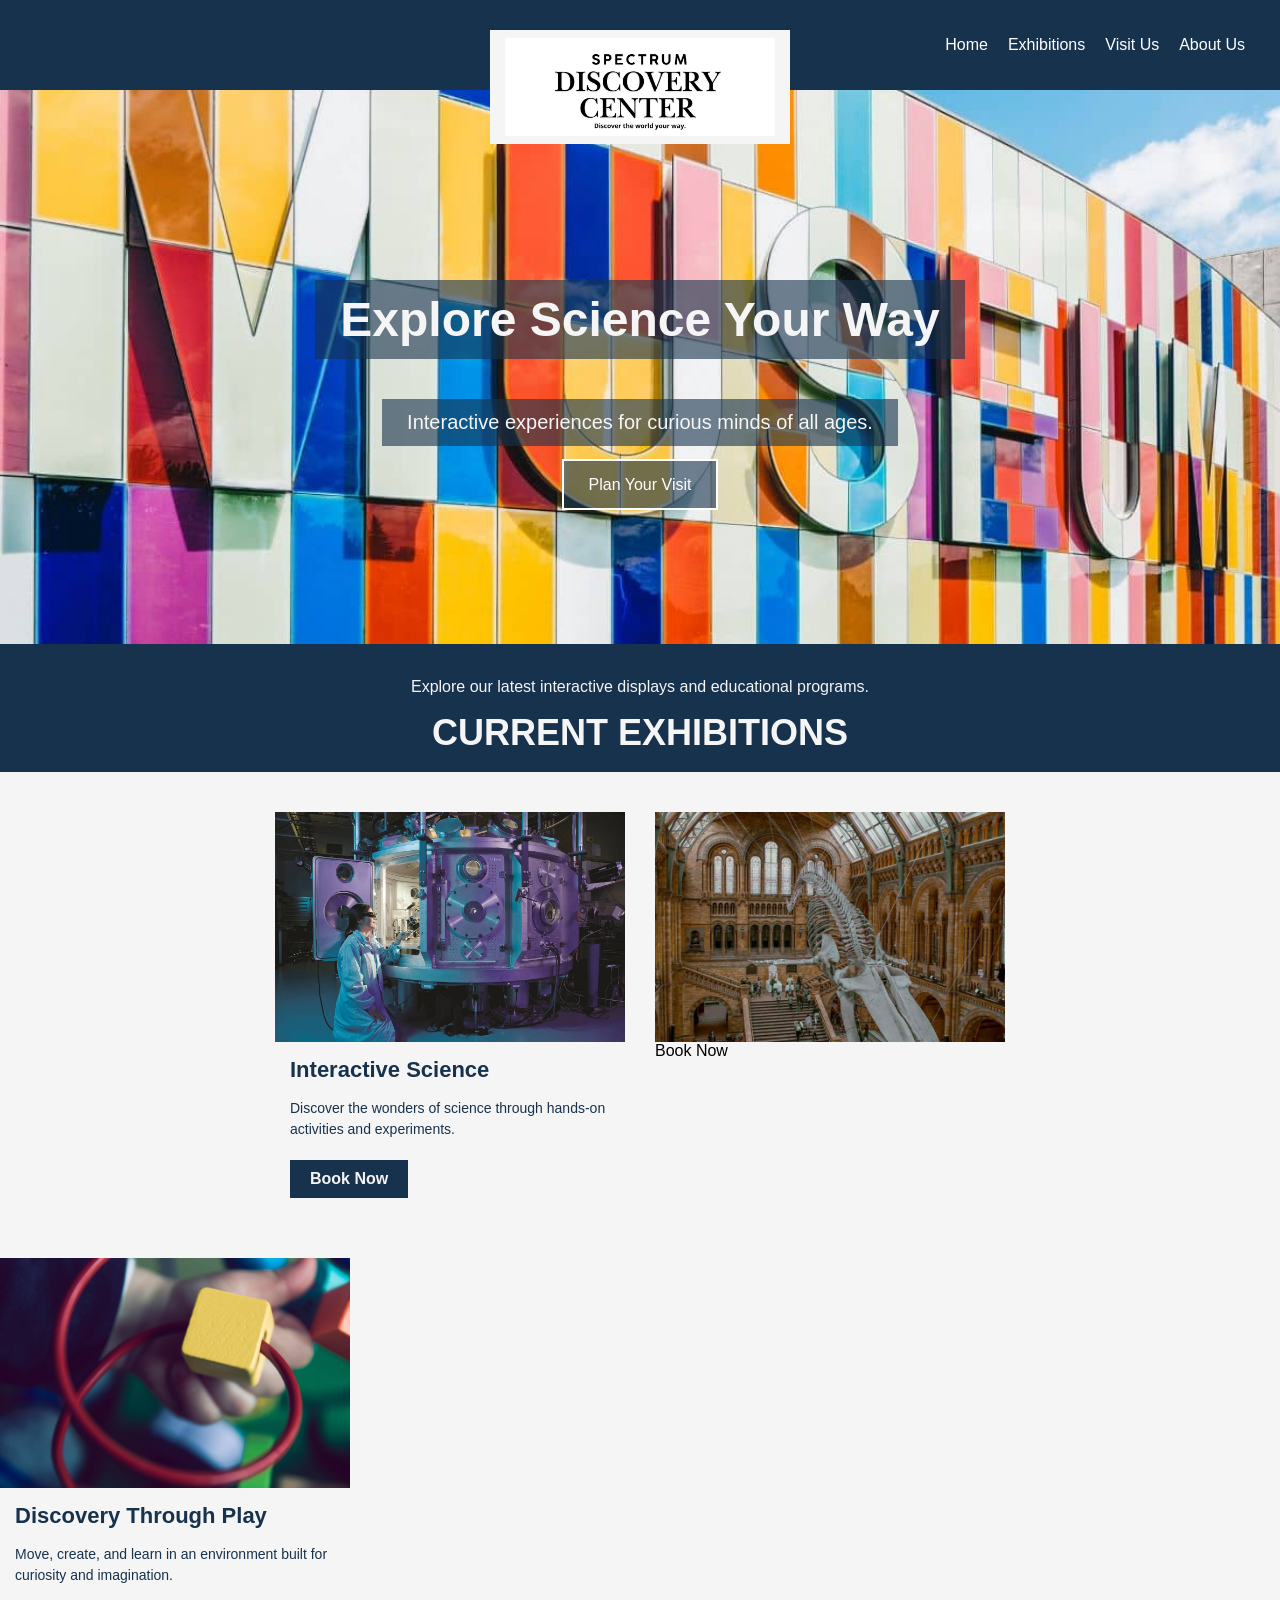
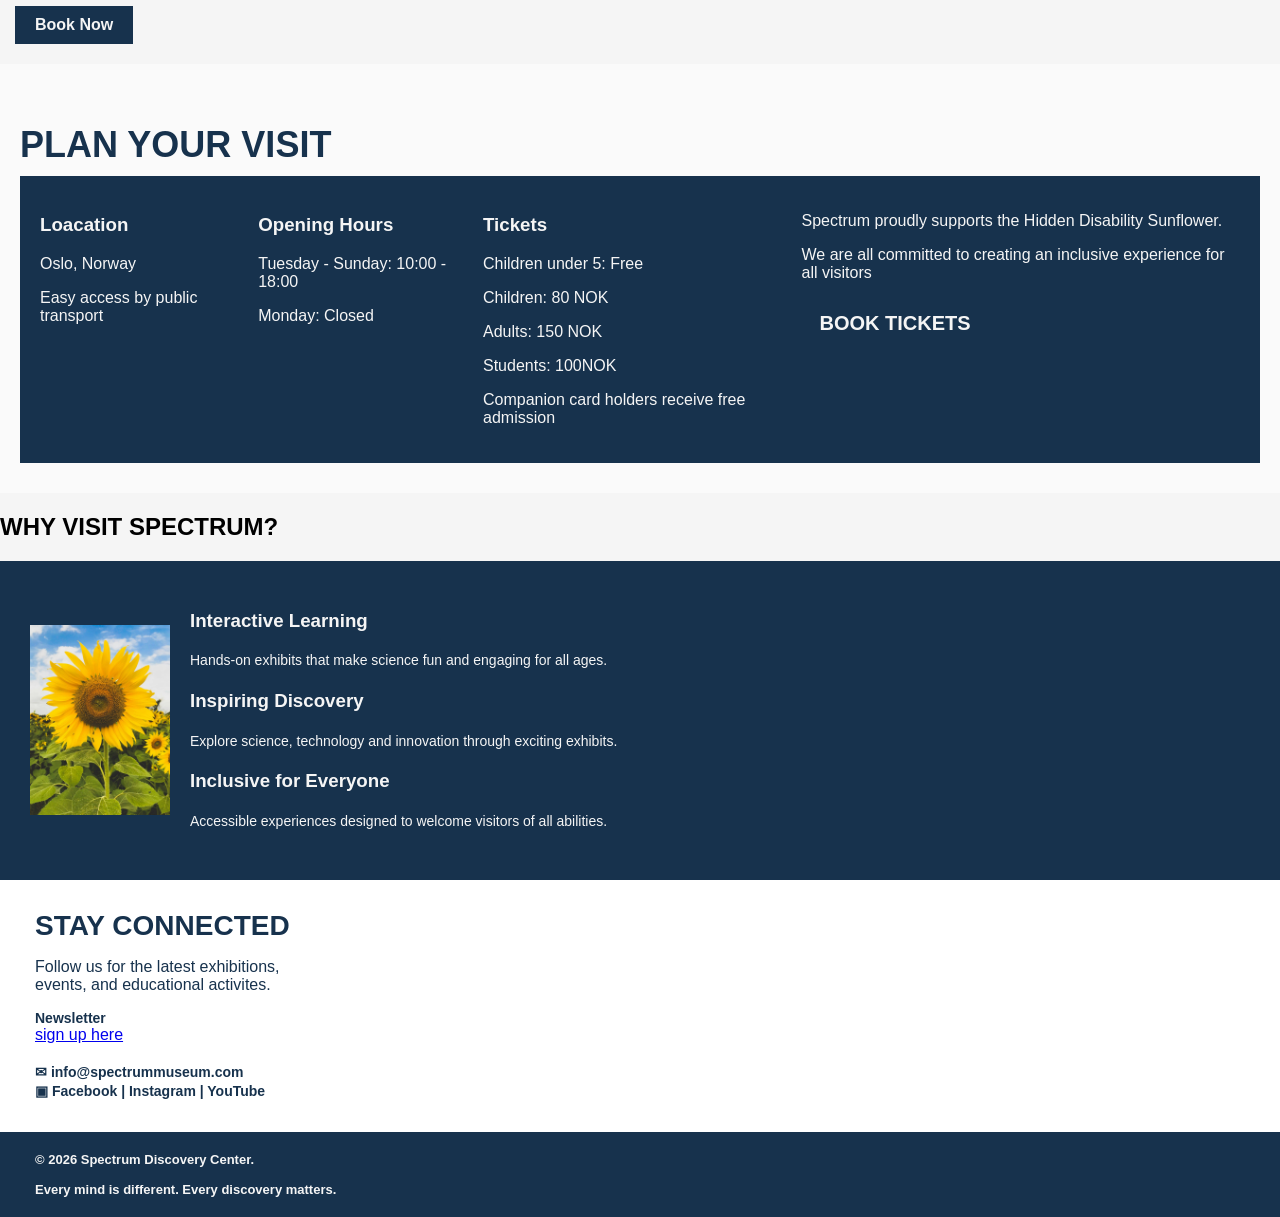
==== commit 429bd720: "Replace images with assignment assets and update alt text" ====
--- a/index.html
+++ b/index.html
@@ -51,21 +51,21 @@
 <div class="exhibition-cards">
 
     <article class="exhibition-card">
-        <img src="images/interactive-science.png" alt="Interactive science exhibit with colorful displays">
+        <img src="images/interactive-science.jpg" alt="Interactive science exhibition with illuminated displays">
         <h3>Interactive Science</h3>
         <p>Discover the wonders of science through hands-on activities and experiments.</p>
         <div class="card">Book Now</div>
     </article>
 
     <article class="exhibition-card">
-        <img src="images/prehistoric-world.jpg" alt="Dinosaur model in a prehistoric exhibition">
+        <img src="images/prehistoric-world.jpg" alt="Large museum hall with exhibits and visitors>
         <h3>Prehistoric World</h3>
         <p>Meet incredible dinosaurs and discover life millions of years ago.</p>
         <div class="card">Book Now</div>
     </article>
 
     <article class="exhibition-card">
-        <img src="images/discovery-through-play.jpg" alt="Children exploring a colorful interactive science exhibit">
+        <img src="images/discovery-through-play.jpg" alt="Hands exploring a colorful interactive science activity">
         <h3>Discovery Through Play</h3>
         <p>Move, create, and learn in an environment built for curiosity and imagination.</p>
         <a href="exhibitions.html" class="card">Book Now</a>
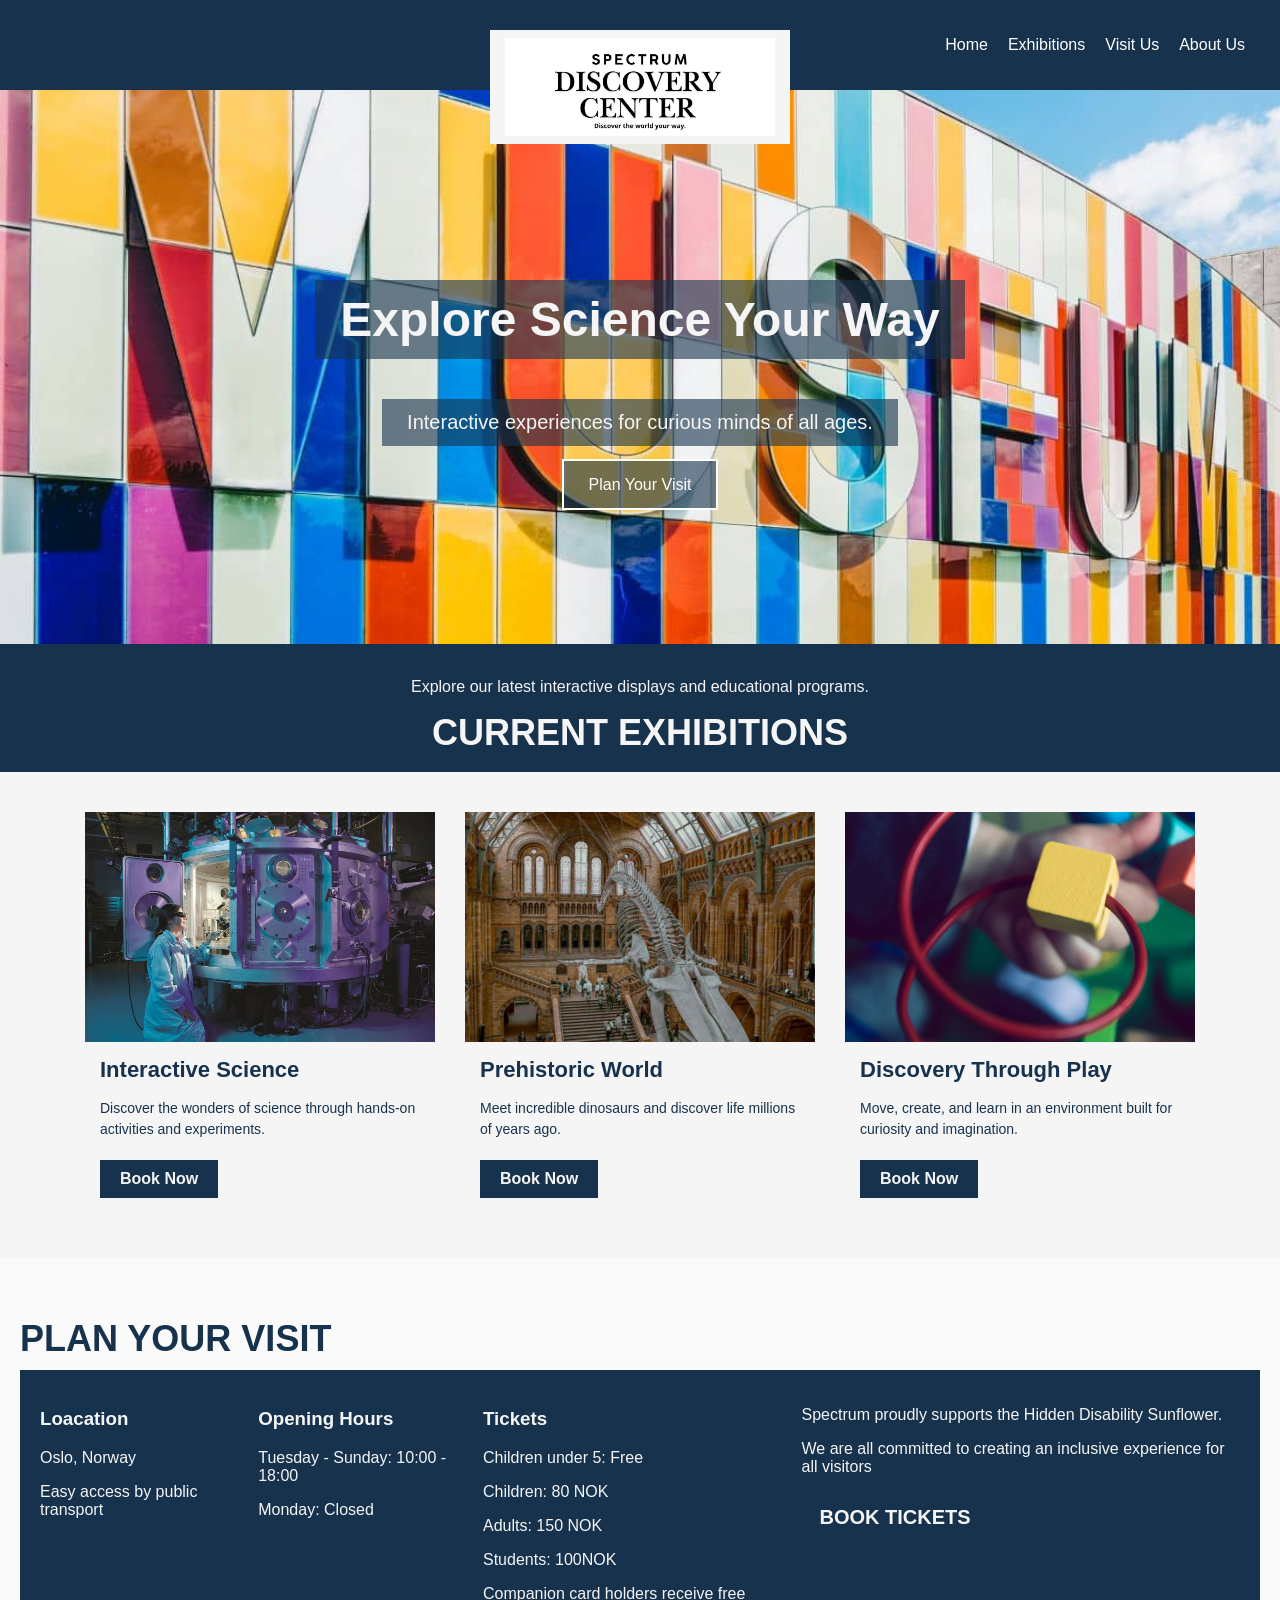
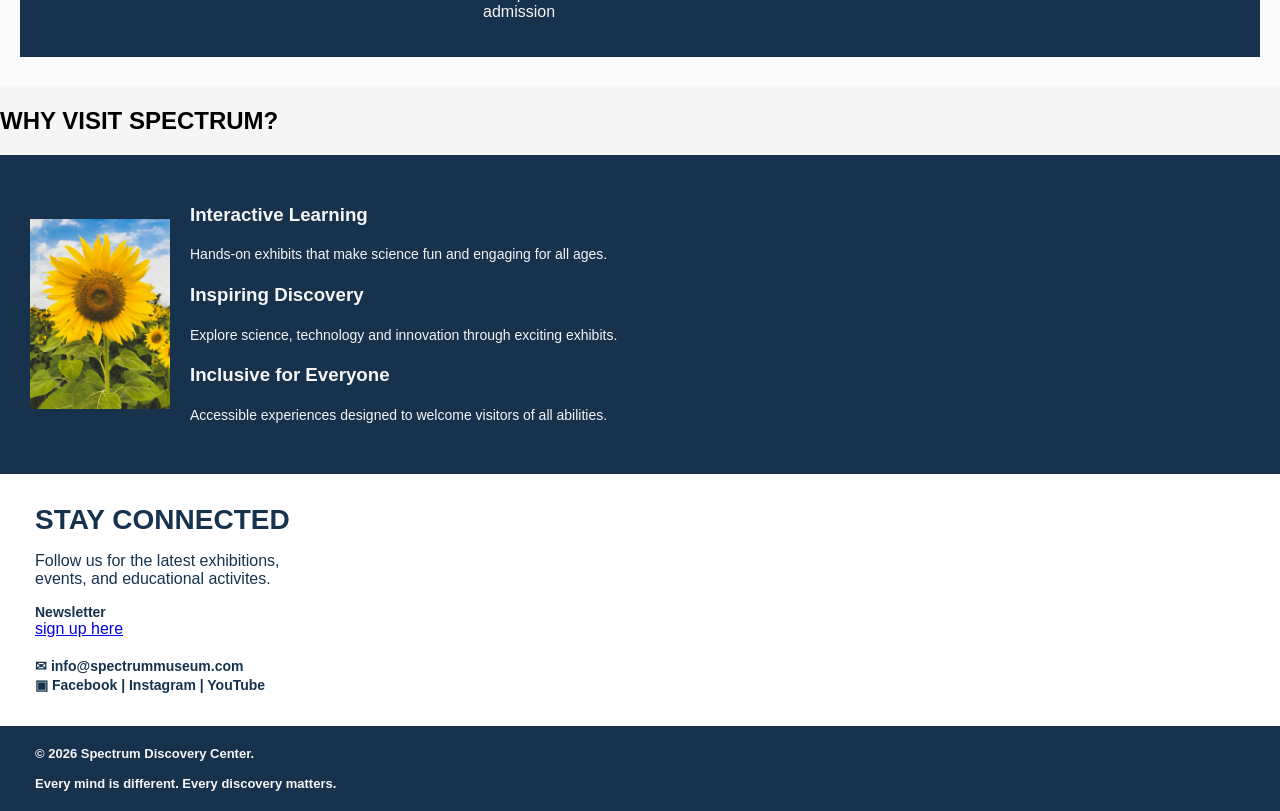
==== commit 09b2cdbd: "Fix Prehistoric World card markup" ====
--- a/index.html
+++ b/index.html
@@ -58,7 +58,7 @@
     </article>
 
     <article class="exhibition-card">
-        <img src="images/prehistoric-world.jpg" alt="Large museum hall with exhibits and visitors>
+        <img src="images/prehistoric-world.jpg" alt="Large museum hall with exhibits and visitors">
         <h3>Prehistoric World</h3>
         <p>Meet incredible dinosaurs and discover life millions of years ago.</p>
         <div class="card">Book Now</div>
